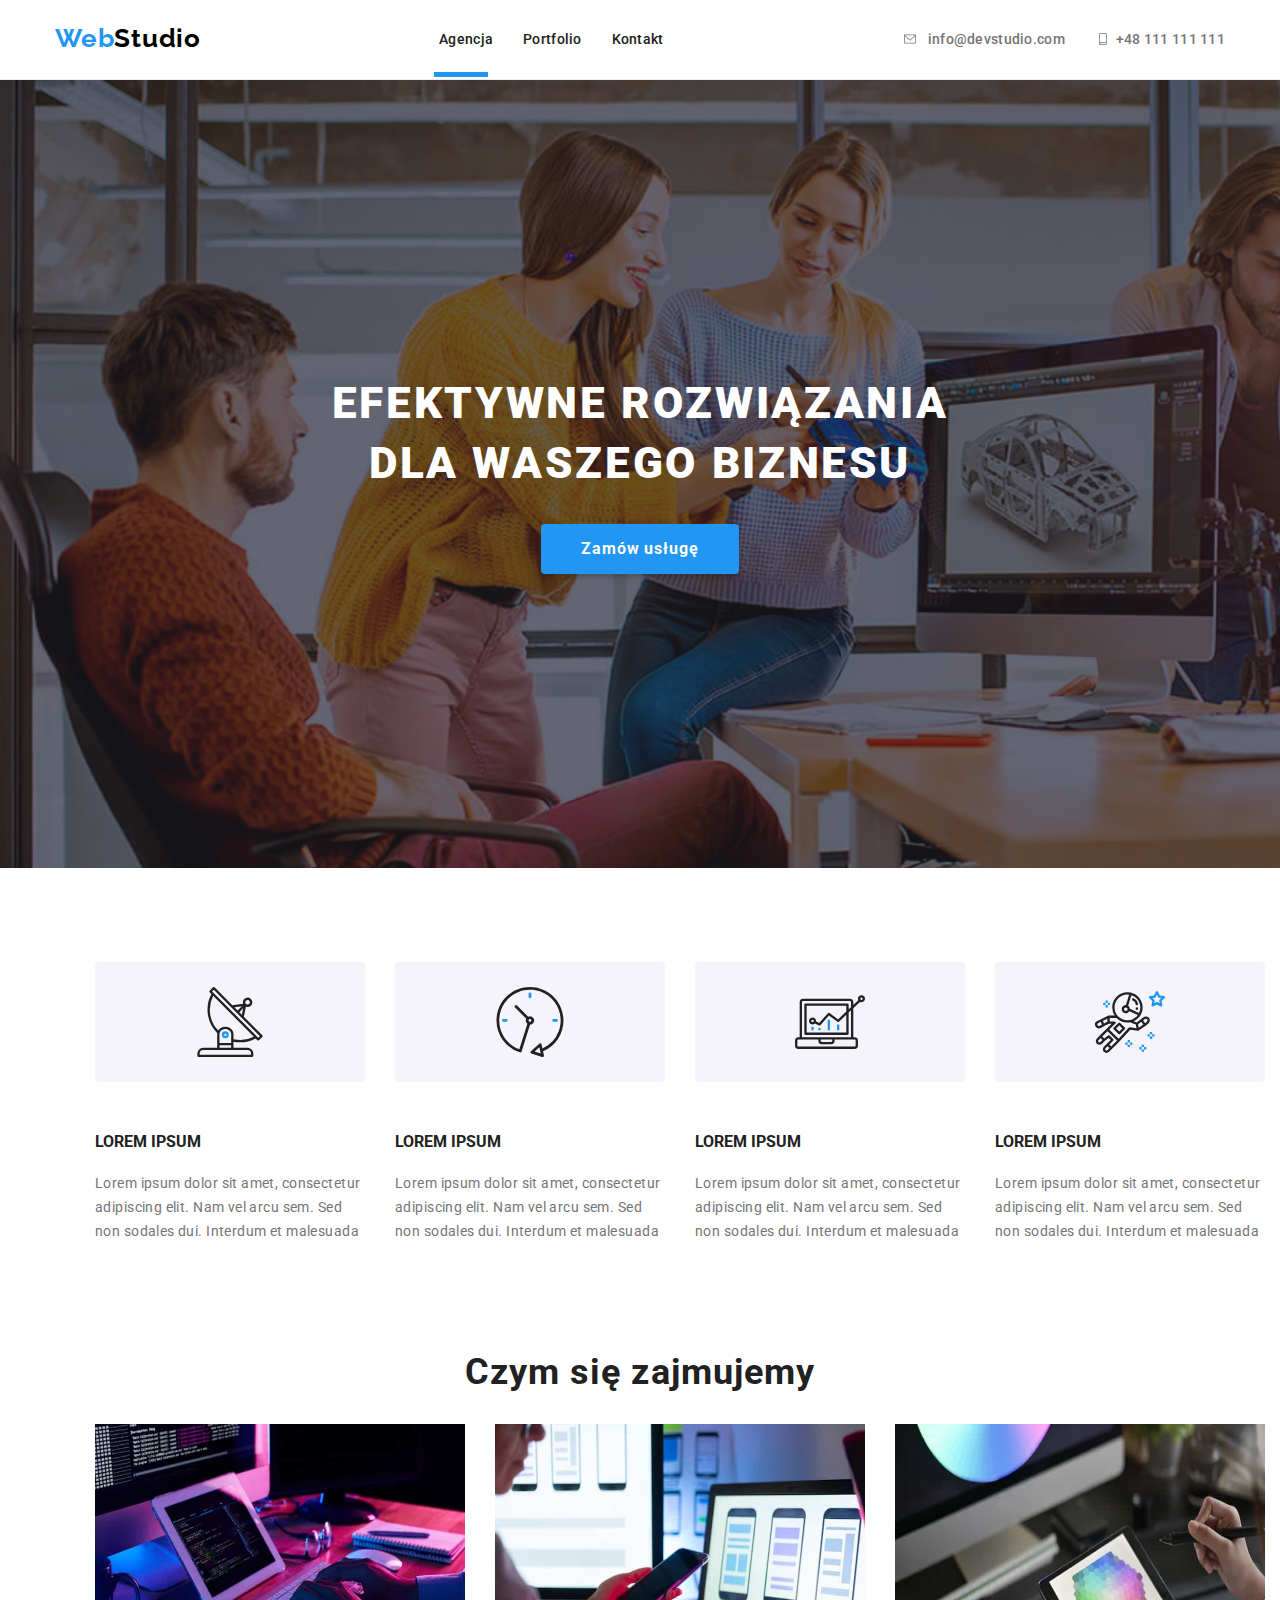
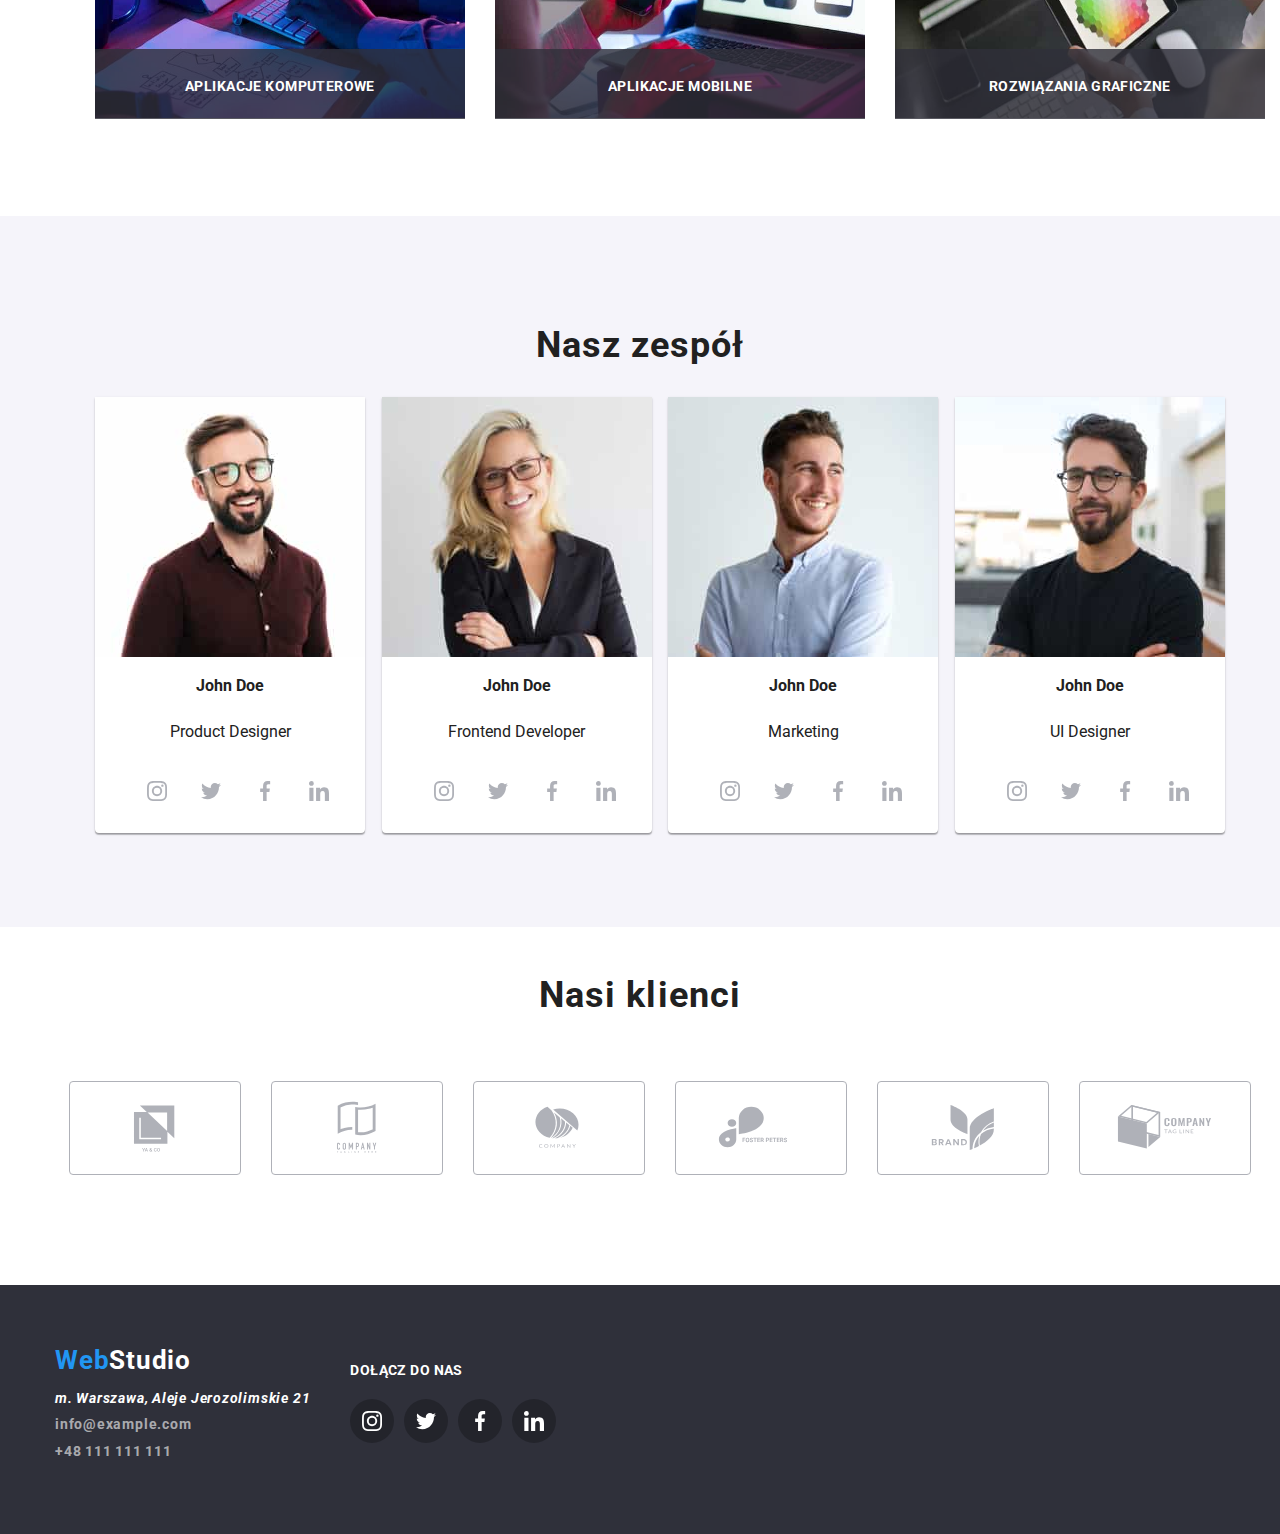
==== index.html @ 5a5a5d85 "Done" ====
<!DOCTYPE html>
<html lang="pl">
    <head>
        <meta charset="UTF-8" />
        <meta name="viewport" content="width=device-width, initial-scale=1.0" />
        <title>Studio</title>
        <link rel="preconnect" href="https://fonts.googleapis.com" />
        <link rel="preconnect" href="https://fonts.gstatic.com" crossorigin />
        <link
            href="https://fonts.googleapis.com/css2?family=Raleway:wght@700&family=Roboto:wght@400;500;700;900&display=swap"
            rel="stylesheet"
        />
        <link rel="stylesheet" href="./css/normalize.css" />
        <link rel="stylesheet" href="./css/style.css" />
    </head>
    <body class="body">
        <header class="header">
            <div class="container header-elements">
                <a href="#" class="web-studio black-color"
                    ><span class="blue-color">Web</span>Studio</a
                >
                <nav>
                    <ul class="menu">
                        <li class="item">
                            <a href="#" class="nav-link agency">Agencja</a>
                        </li>
                        <li class="item">
                            <a
                                href="./portfolio.html"
                                class="nav-link portfolio-nav"
                                >Portfolio</a
                            >
                        </li>
                        <li class="item">
                            <a href="#" class="nav-link contact">Kontakt</a>
                        </li>
                    </ul>
                </nav>
                <ul class="contact-data">
                    <li class="mail">
                        <a href="mailto:info@devstudio.com" class="mail-link"
                            >info@devstudio.com
                            <svg class="icon-header" width="16" height="12">
                                <use
                                    href="./images/icons.svg#icon-envelope"
                                ></use>
                            </svg>
                        </a>
                    </li>
                    <li class="tel">
                        <a href="tel:+48 111 111 111" class="tel-link"
                            >+48 111 111 111
                            <svg class="icon-header" width="16" height="12">
                                <use
                                    href="./images/icons.svg#icon-smartphone"
                                ></use>
                            </svg>
                        </a>
                    </li>
                </ul>
            </div>
        </header>

        <main>
            <div class="main-section main-background">
                <section class="section">
                    <div class="container">
                        <h1 class="main-text">
                            EFEKTYWNE ROZWIĄZANIA DLA WASZEGO BIZNESU
                        </h1>
                        <button type="button" class="btn" data-modal-open>
                            Zamów usługę
                        </button>
                        <div class="backdrop is-hidden" data-modal>
                            <div class="modal">
                                <button class="close-btn" data-modal-close>
                                    <svg class="close">
                                        <use
                                            href="./images/icons.svg#icon-close-icon"
                                        ></use>
                                    </svg>
                                </button>
                            </div>
                        </div>
                    </div>
                </section>
            </div>

            <section class="section">
                <div class="container">
                    <ul class="text-section">
                        <li class="text-li function">
                            <div class="function-icon">
                                <svg class="icon-lorem" width="70" height="70">
                                    <use
                                        href="./images/icons.svg#icon-antenna-1"
                                    ></use>
                                </svg>
                            </div>
                            <h4>LOREM IPSUM</h4>
                            <p class="text-paragraph">
                                Lorem ipsum dolor sit amet, consectetur
                                adipiscing elit. Nam vel arcu sem. Sed
                                <br />
                                non sodales dui. Interdum et malesuada
                            </p>
                        </li>
                        <li class="text-li function">
                            <div class="function-icon">
                                <svg class="icon-lorem" width="70" height="70">
                                    <use
                                        href="./images/icons.svg#icon-clock-1"
                                    ></use>
                                </svg>
                            </div>
                            <h4 class="text-header">LOREM IPSUM</h4>
                            <p class="text-paragraph">
                                Lorem ipsum dolor sit amet, consectetur
                                adipiscing elit. Nam vel arcu sem. Sed
                                <br />
                                non sodales dui. Interdum et malesuada
                            </p>
                        </li>
                        <li class="text-li function">
                            <div class="function-icon">
                                <svg class=".icon-lorem" width="70" height="70">
                                    <use
                                        href="./images/icons.svg#icon-diagram-1"
                                    ></use>
                                </svg>
                            </div>
                            <h4 class="text-header">LOREM IPSUM</h4>
                            <p class="text-paragraph">
                                Lorem ipsum dolor sit amet, consectetur
                                adipiscing elit. Nam vel arcu sem. Sed
                                <br />
                                non sodales dui. Interdum et malesuada
                            </p>
                        </li>
                        <li class="text-li function">
                            <div class="function-icon">
                                <svg class="icon-lorem" width="70" height="70">
                                    <use
                                        href="./images/icons.svg#icon-astronaut-1"
                                    ></use>
                                </svg>
                            </div>
                            <h4 class="text-header">LOREM IPSUM</h4>
                            <p class="text-paragraph">
                                Lorem ipsum dolor sit amet, consectetur
                                adipiscing elit. Nam vel arcu sem. Sed
                                <br />
                                non sodales dui. Interdum et malesuada
                            </p>
                        </li>
                    </ul>
                </div>
            </section>
            <section class="section">
                <div class="container">
                    <h2 class="job-header">Czym się zajmujemy</h2>
                    <ul class="photos-list">
                        <li class="item photo">
                            <h6 class="text-photo">Aplikacje komputerowe</h6>

                            <img
                                src="./images/main/Programistawpracy.jpg "
                                height="294"
                                width="370"
                                alt="Programista w pracy"
                            />
                        </li>
                        <li class="item photo">
                            <h6 class="text-photo">Aplikacje mobilne</h6>

                            <img
                                src="./images/main/Projektanciinterfejsuinternetowego.jpg"
                                height="294"
                                width="370"
                                alt="Projektanci interfejsu internetowego"
                            />
                        </li>
                        <li class="item photo">
                            <h6 class="text-photo">Rozwiązania graficzne</h6>

                            <img
                                src="./images/main/Projektowaniestroninternetowych.jpg"
                                height="294"
                                width="370"
                                alt="projektowanie stron internetowych"
                            />
                        </li>
                    </ul>
                </div>
            </section>
            <div class="team">
                <section class="section">
                    <div class="container">
                        <h2 class="header-two">Nasz zespół</h2>
                        <ul class="section-team">
                            <li class="item people">
                                <img
                                    src="./images/main/Projektantproduktu.jpg"
                                    width="270"
                                    height="260"
                                    alt="John Doe"
                                    class="img"
                                />

                                <p class="name">
                                    <strong>John Doe</strong>
                                </p>
                                <p class="name">Product Designer</p>
                                <ul class="icon-list">
                                    <li class="item">
                                        <a class="icon-link" href="#">
                                            <svg class="social-icon">
                                                <use
                                                    href="./images/icons.svg#icon-instagram-2-1"
                                                ></use>
                                            </svg>
                                        </a>
                                    </li>
                                    <li class="item">
                                        <a class="icon-link" href="#">
                                            <svg class="social-icon">
                                                <use
                                                    href="./images/icons.svg#icon-twitter-1-1"
                                                ></use>
                                            </svg>
                                        </a>
                                    </li>
                                    <li class="item">
                                        <a class="icon-link" href="#">
                                            <svg class="social-icon">
                                                <use
                                                    href="./images/icons.svg#icon-facebook-1-1"
                                                ></use>
                                            </svg>
                                        </a>
                                    </li>
                                    <li class="item">
                                        <a class="icon-link" href="#">
                                            <svg class="social-icon">
                                                <use
                                                    href="./images/icons.svg#icon-linkedin-1-1"
                                                ></use>
                                            </svg>
                                        </a>
                                    </li>
                                </ul>
                            </li>

                            <li class="item people">
                                <img
                                    src="./images/main/Frontenddeveloper.jpg"
                                    width="270"
                                    height="260"
                                    alt="John Doe"
                                    class="img"
                                />
                                <p class="name">
                                    <strong>John Doe</strong>
                                </p>
                                <p class="name">Frontend Developer</p>
                                <ul class="icon-list">
                                    <li class="item">
                                        <a class="icon-link" href="#">
                                            <svg class="social-icon">
                                                <use
                                                    href="./images/icons.svg#icon-instagram-2-1"
                                                ></use>
                                            </svg>
                                        </a>
                                    </li>
                                    <li class="item">
                                        <a class="icon-link" href="#">
                                            <svg class="social-icon">
                                                <use
                                                    href="./images/icons.svg#icon-twitter-1-1"
                                                ></use>
                                            </svg>
                                        </a>
                                    </li>
                                    <li class="item">
                                        <a class="icon-link" href="#">
                                            <svg class="social-icon">
                                                <use
                                                    href="./images/icons.svg#icon-facebook-1-1"
                                                ></use>
                                            </svg>
                                        </a>
                                    </li>
                                    <li class="item">
                                        <a class="icon-link" href="#">
                                            <svg class="social-icon">
                                                <use
                                                    href="./images/icons.svg#icon-linkedin-1-1"
                                                ></use>
                                            </svg>
                                        </a>
                                    </li>
                                </ul>
                            </li>
                            <li class="item people">
                                <img
                                    src="./images/main/Specjalistads.marketingu.jpg"
                                    width="270"
                                    height="260"
                                    alt="John Doe"
                                    class="img"
                                />
                                <p class="name">
                                    <strong>John Doe</strong>
                                </p>
                                <p class="name">Marketing</p>
                                <ul class="icon-list">
                                    <li class="item">
                                        <a class="icon-link" href="#">
                                            <svg class="social-icon">
                                                <use
                                                    href="./images/icons.svg#icon-instagram-2-1"
                                                ></use>
                                            </svg>
                                        </a>
                                    </li>
                                    <li class="item">
                                        <a class="icon-link" href="#">
                                            <svg class="social-icon">
                                                <use
                                                    href="./images/icons.svg#icon-twitter-1-1"
                                                ></use>
                                            </svg>
                                        </a>
                                    </li>
                                    <li class="item">
                                        <a class="icon-link" href="#">
                                            <svg class="social-icon">
                                                <use
                                                    href="./images/icons.svg#icon-facebook-1-1"
                                                ></use>
                                            </svg>
                                        </a>
                                    </li>
                                    <li class="item">
                                        <a class="icon-link" href="#">
                                            <svg class="social-icon">
                                                <use
                                                    href="./images/icons.svg#icon-linkedin-1-1"
                                                ></use>
                                            </svg>
                                        </a>
                                    </li>
                                </ul>
                            </li>
                            <li class="item people">
                                <img
                                    src="./images/main/Projektantinterfejsuinternetowego.jpg"
                                    width="270"
                                    height="260"
                                    alt="John Doe"
                                    class="img"
                                />

                                <p class="name">
                                    <strong>John Doe</strong>
                                </p>
                                <p class="name">UI Designer</p>
                                <ul class="icon-list">
                                    <li class="item">
                                        <a class="icon-link" href="#">
                                            <svg class="social-icon">
                                                <use
                                                    href="./images/icons.svg#icon-instagram-2-1"
                                                ></use>
                                            </svg>
                                        </a>
                                    </li>
                                    <li class="item">
                                        <a class="icon-link" href="#">
                                            <svg class="social-icon">
                                                <use
                                                    href="./images/icons.svg#icon-twitter-1-1"
                                                ></use>
                                            </svg>
                                        </a>
                                    </li>
                                    <li class="item">
                                        <a class="icon-link" href="#">
                                            <svg class="social-icon">
                                                <use
                                                    href="./images/icons.svg#icon-facebook-1-1"
                                                ></use>
                                            </svg>
                                        </a>
                                    </li>
                                    <li class="item">
                                        <a class="icon-link" href="#">
                                            <svg class="social-icon">
                                                <use
                                                    href="./images/icons.svg#icon-linkedin-1-1"
                                                ></use>
                                            </svg>
                                        </a>
                                    </li>
                                </ul>
                            </li>
                        </ul>
                    </div>
                    <section class="section">
                        <div class="our-clients">
                            <h4 class="text-clients">Nasi klienci</h4>

                            <ul class="icon-clients">
                                <li class="item">
                                    <a class="customer-icon">
                                        <svg class="logo">
                                            <use
                                                href="./images/icons.svg#icon-Client-1"
                                            ></use>
                                        </svg>
                                    </a>
                                </li>
                                <li class="item">
                                    <a class="customer-icon">
                                        <svg class="logo">
                                            <use
                                                href="./images/icons.svg#icon-Client-2"
                                            ></use>
                                        </svg>
                                    </a>
                                </li>
                                <li class="item">
                                    <a class="customer-icon">
                                        <svg class="logo">
                                            <use
                                                href="./images/icons.svg#icon-Client-3"
                                            ></use>
                                        </svg>
                                    </a>
                                </li>
                                <li class="item">
                                    <a class="customer-icon-4">
                                        <svg class="logo-4">
                                            <use
                                                href="./images/icons.svg#icon-Client-4"
                                            ></use>
                                        </svg>
                                    </a>
                                </li>
                                <li class="item">
                                    <a class="customer-icon">
                                        <svg class="logo">
                                            <use
                                                href="./images/icons.svg#icon-Client-5"
                                            ></use>
                                        </svg>
                                    </a>
                                </li>
                                <li class="item">
                                    <a class="customer-icon">
                                        <svg class="logo">
                                            <use
                                                href="./images/icons.svg#icon-Client-6"
                                            ></use>
                                        </svg>
                                    </a>
                                </li>
                            </ul>
                        </div>
                    </section>
                </section>
            </div>
        </main>
        <footer class="footer-element">
            <div class="container footer-elements-studio">
                <div class="address-element-studio">
                    <a class="blue-color logo-footer" href="#"
                        >Web<span class="white-color">Studio</span></a
                    >
                    <ul class="footer-li">
                        <li>
                            <address class="address">
                                m. Warszawa, Aleje Jerozolimskie 21
                            </address>
                        </li>
                        <li class="mail-element">
                            <a
                                href="mailto:info@example.com"
                                class="mail-footer"
                                >info@example.com</a
                            >
                        </li>
                        <li>
                            <a href="tel:+48111111111111" class="tel-footer"
                                >+48 111 111 111</a
                            >
                        </li>
                    </ul>
                </div>
                <section class="footer-icon">
                    <h4 class="text-icon-studio">Dołącz do nas</h4>
                    <ul class="social-icon-footer">
                        <li class="item">
                            <a class="icon-link-footer" href="#">
                                <svg class="icon-footer">
                                    <use
                                        href="./images/icons.svg#icon-instagram-2"
                                    ></use>
                                </svg>
                            </a>
                        </li>
                        <li class="item">
                            <a class="icon-link-footer" href="#">
                                <svg class="icon-footer">
                                    <use
                                        href="./images/icons.svg#icon-twitter-1"
                                    ></use>
                                </svg>
                            </a>
                        </li>
                        <li class="item">
                            <a class="icon-link-footer" href="#">
                                <svg class="icon-footer">
                                    <use
                                        href="./images/icons.svg#icon-facebook-1"
                                    ></use>
                                </svg>
                            </a>
                        </li>

                        <li class="item">
                            <a class="icon-link-footer" href="#">
                                <svg class="icon-footer">
                                    <use
                                        href="./images/icons.svg#icon-linkedin-1"
                                    ></use>
                                </svg>
                            </a>
                        </li>
                    </ul>
                </section>
            </div>
        </footer>
        <script src="./js/modal.js"></script>
    </body>
</html>
---- css/style.css ----
:root {
    --background-color: #ffffff;
    --color-text1: #757575;
    --color-text2: #212121;
    --color-text3: #2196f3;
    --background-color6: #2196f3;
    --color-text4: #000000;
    --color-text5: #ffffff;
    --color-text7: #afb1b8;
    --background-color1: #2f303a;
    --color-shadow: rgba(0, 0, 0, 0.15);
    --color-shadow1: rgba(0, 0, 0, 0.12);
    --color-shadow2: rgba(0, 0, 0, 0.14);
    --color-shadow3: rgba(0, 0, 0, 0.2);
    --background-color2: #2f303a;
    --background-color3: #e5e5e5;
    --backgraund-color7: rgba(0, 0, 0, 0.25);

    --color-text6: rgba(255, 255, 255, 0.6);
    --backdrop-transparency: rgba(19, 169, 145, 0.5);
    --border-color: #ececec;
    --background-color4: #f5f4fa;
    --backgraund-color5: #757575;

    --border-color1: #eeeeee;
    --border-color2: #afb1b8;
    --border-color3: #2196f3;
    --border-radius: 4px;
    --linear-gradient: rgba(47, 48, 58, 0.4);
    --background-color8: rgba(47, 48, 58, 0.8);
    --transition: 255ms;
    --transition-timing-function: cubic-bezier(0.4, 0, 0.2, 1);
}
.body {
    font-family: "Roboto", sans-serif;
    color: var(--color-text2);
    margin: 0;
}

.web-studio {
    text-decoration: none;
    color: var(--color-text4);
    margin-top: 5px;
    font-weight: 700;

    font-family: "Raleway", sans-serif;
    font-size: 26px;
    line-height: 1.19;
    letter-spacing: 0.03em;
    color: var(--color-text4);
}
.blue-color {
    color: var(--color-text3);
}

.header-elements {
    display: flex;
    justify-content: space-between;
    background-color: var(--background-color);
}
.header {
    border-bottom: 1px solid var(--border-color);
    height: 80px;
    display: flex;
    align-items: center;
}
.header-portfolio {
    display: flex;
    justify-content: space-between;
    background-color: var(--background-color);
}
.container {
    max-width: 1200px;
    width: 100%;

    box-sizing: border-box;
    padding: 0 15px;
    margin: 0 auto;
}
.item {
    list-style: none;
}
.mail {
    list-style: none;
}
.tel {
    list-style: none;
}
.contact-data {
    display: flex;
    gap: 30px;
    font-weight: 500;
    font-size: 14px;
    line-height: 1.14;
    letter-spacing: 0.02em;
}
.nav-link {
    text-decoration: none;
}
.mail-link {
    text-decoration: none;
    display: flex;
    flex-direction: row-reverse;
    gap: 10px;
    align-items: center;
    color: var(--color-text1);
    transition: color var(--transition);
    transition-timing-function: var(--transition-timing-function);
}
.mail-link:hover {
    color: var(--color-text3);
    stroke: var(--color-text3);
}

.tel-link {
    text-decoration: none;
    color: var(--color-text1);
    display: flex;
    flex-direction: row-reverse;
    gap: 5px;
    align-items: center;
    transition: color var(--transition);
    transition-timing-function: var(--transition-timing-function);
}
.tel-link:hover {
    color: var(--color-text3);
    stroke: var(--color-text3);
}
.mail-portfolio {
    text-decoration: none;
    color: var(--color-text1);
    display: flex;
    flex-direction: row-reverse;
    gap: 10px;
    align-items: center;
    transition: color var(--transition);
    transition-timing-function: var(--transition-timing-function);
}
.mail-portfolio:hover {
    color: var(--color-text3);
    stroke: var(--color-text3);
}

.tel-portfolio {
    text-decoration: none;
    color: var(--color-text1);
    display: flex;
    flex-direction: row-reverse;
    gap: 5px;
    align-items: center;
    transition: color var(--transition);
    transition-timing-function: var(--transition-timing-function);
}
.tel-portfolio:hover {
    color: var(--color-text3);
    stroke: var(--color-text3);
}
.menu {
    display: flex;
    gap: 30px;
    font-weight: 500;
    font-size: 14px;
    line-height: 1.14;
    letter-spacing: 0.02em;
}
.agency {
    color: var(--color-text2);
    position: relative;
}
.agency:visited {
    color: var(--color-text3);
}
.agency::after {
    content: "";
    position: absolute;
    background-color: var(--background-color6);
    bottom: -190%;
    height: 5px;
    width: 100%;
    left: -5px;
}
.contact {
    color: var(--color-text2);
    transition: color var(--transition);
    transition-timing-function: var(--transition-timing-function);
}
.contact:hover {
    color: var(--color-text3);
}
.portfolio-nav {
    color: var(--color-text2);
    transition: color var(--transition);
    transition-timing-function: var(--transition-timing-function);
}
.portfolio-nav:hover {
    color: var(--color-text3);
}

.agency-portfolio {
    color: var(--color-text2);
    transition: color var(--transition);
    transition-timing-function: var(--transition-timing-function);
}
.agency-portfolio:hover {
    color: var(--color-text3);
}
.portfolio {
    color: var(--color-text2);
    position: relative;
}
.portfolio::after {
    content: "";
    position: absolute;
    background-color: var(--background-color6);
    bottom: -190%;
    height: 5px;
    width: 100%;
    left: -5px;
}
.portfolio:visited {
    color: var(--color-text3);
}
.section {
    margin-block: 94px;
}
.main-section {
    background-color: var(--background-color2);
    display: flex;
    flex-direction: column;
    align-items: center;
    justify-content: center;
    text-align: center;
    background: linear-gradient(var(--linear-gradient), var(--linear-gradient)),
        url("../images/main/background-image.jpg");
    background-size: cover;
    padding: 200px 0;
}
.main-background {
    max-width: 1600px;
    margin: 0 auto;
}
.main-text {
    width: 696px;
    margin-block-start: 0;
    margin-block-end: 0;

    font-weight: 900;
    font-size: 44px;
    line-height: 1.36;

    letter-spacing: 0.06em;
    text-transform: uppercase;
    color: var(--color-text5);
}
.btn {
    background-color: var(--color-text3);
    box-shadow: 0px 4px 4px var(--color-shadow);
    border-radius: 4px;
    font-weight: 700;
    font-size: 16px;
    line-height: 1.87;

    letter-spacing: 0.06em;
    color: var(--color-text5);
    cursor: pointer;
    margin-top: 30px;
    padding: 10px 40px 10px 40px;
    border: 0;
}
.text-section {
    display: flex;
    gap: 30px;
    align-items: center;
}

.text-li {
    list-style: none;
}
.text-paragraph {
    font-size: 14px;
    line-height: 1.71;
    letter-spacing: 0.03em;
    margin-block-start: 0;
    color: var(--color-text1);
}
.photos-list {
    display: flex;
    gap: 30px;
}

.job-header {
    display: flex;
    font-weight: 700;
    font-size: 36px;
    line-height: 1.16;
    letter-spacing: 0.03em;
    justify-content: center;
}
.section-team {
    display: flex;
    justify-content: space-between;
    background-color: var(--background-color4);
}

.team {
    padding-top: 15px;
    background-color: var(--background-color4);
}

.header-two {
    display: flex;
    justify-content: center;
    font-weight: 700;
    font-size: 36px;
    line-height: 1.16;
    letter-spacing: 0.03em;
}

.people {
    box-shadow: 0px 1px 3px var(--color-shadow1),
        0px 1px 1px var(--color-shadow2), 0px 2px 1px var(--color-shadow3);
    border-radius: 0px 0px 4px 4px;
    background-color: var(--background-color);
}

.name {
    height: 30px;
    text-align: center;
}
.footer-li {
    list-style: none;
    padding-left: 0;

    font-weight: 700;
    font-size: 14px;
    line-height: 1.19;
    display: flex;
    flex-direction: column;
    justify-content: space-between;

    gap: 10px;
}
.footer-element {
    background-color: var(--background-color1);
}
.footer-elements-studio {
    display: flex;
    font-weight: 700;
    font-size: 26px;
    line-height: 1.19;

    letter-spacing: 0.03em;
    text-decoration: none;
}
.blue-color {
    color: var(--color-text3);
}
.address {
    color: var(--color-text5);
}
.white-color {
    color: var(--color-text5);
}
.logo-footer {
    text-decoration: none;
    font-weight: 700;
    font-size: 26px;
    line-height: 1.19;

    letter-spacing: 0.03em;
}
.tel-footer {
    text-decoration: none;
    color: var(--color-text6);
}
.mail-footer {
    text-decoration: none;
    color: var(--color-text6);
}
.container-portfolio {
    background-color: var(--background-color2);
}
.footer-elements-portfolio {
    font-weight: 700;
    font-size: 26px;
    line-height: 1.19;
    display: flex;

    letter-spacing: 0.03em;
    text-decoration: none;
}
.address-element-portfolio {
    padding: 60px 0;
}
.address-element-studio {
    padding: 60px 0;
}
.mail-footer-portfolio {
    text-decoration: none;
    color: var(--color-text6);
}
.tel-footer-portfolio {
    text-decoration: none;
    color: var(--color-text6);
}
.main-portfolio {
    display: flex;
    justify-content: center;
    gap: 30px;
}
.nav-all {
    text-decoration: none;
    font-weight: 500;
    font-size: 16px;
    line-height: 1.62;
    letter-spacing: 0.03em;
    background-color: var(--background-color4);
    color: var(--color-text2);
    padding: 6px 22px;
    border-radius: var(--border-radius);
    transition: color var(--transition);
    transition-timing-function: var(--transition-timing-function);
}
.nav-all:hover {
    background-color: var(--color-text3);
    color: var(--color-text5);
    box-shadow: 0px 4px 4px 0px #00000040;
}
.nav-pages {
    text-decoration: none;
    font-weight: 500;
    font-size: 16px;
    line-height: 1.62;
    letter-spacing: 0.03em;
    background-color: var(--background-color4);
    color: var(--color-text2);
    padding: 6px 22px;
    border-radius: var(--border-radius);
    transition: color var(--transition);
    transition-timing-function: var(--transition-timing-function);
}
.nav-pages:hover {
    background-color: var(--color-text3);
    color: var(--color-text5);
    box-shadow: 0px 4px 4px 0px #00000040;
}
.nav-aplications {
    text-decoration: none;
    font-weight: 500;
    font-size: 16px;
    line-height: 1.62;
    letter-spacing: 0.03em;
    background-color: var(--background-color4);
    color: var(--color-text2);
    padding: 6px 22px;
    border-radius: var(--border-radius);
    transition: color var(--transition);
    transition-timing-function: var(--transition-timing-function);
}
.nav-aplications:hover {
    background-color: var(--color-text3);
    color: var(--color-text5);
    box-shadow: 0px 4px 4px 0px #00000040;
}
.nav-design {
    text-decoration: none;
    font-weight: 500;
    font-size: 16px;
    line-height: 1.62;
    letter-spacing: 0.03em;
    background-color: var(--background-color4);
    color: var(--color-text2);
    padding: 6px 22px;
    border-radius: var(--border-radius);
    transition: color var(--transition);
    transition-timing-function: var(--transition-timing-function);
}
.nav-design:hover {
    background-color: var(--color-text3);
    color: var(--color-text5);
    box-shadow: 0px 4px 4px 0px #00000040;
}
.nav-marketing {
    text-decoration: none;
    font-weight: 500;
    font-size: 16px;
    line-height: 1.62;
    letter-spacing: 0.03em;
    background-color: var(--background-color4);
    color: var(--color-text2);
    padding: 6px 22px;
    border-radius: var(--border-radius);
    transition: color var(--transition);
    transition-timing-function: var(--transition-timing-function);
}
.nav-marketing:hover {
    background-color: var(--color-text3);
    color: var(--color-text5);
    box-shadow: 0px 4px 4px 0px #00000040;
}
.see-portfolio {
    display: flex;
    flex-wrap: wrap;
    margin-top: 30px;
    justify-content: space-around;
    text-align: center;
}
.card {
    border: 1px solid var(--border-color1);
    margin-top: 20px;
    margin-left: 15px;
    cursor: pointer;
    transform: translateY(0);
    transition: transform var(--transition);
    transition-timing-function: var(--transition-timing-function);
}
.card:hover {
    box-shadow: 0px 4px 4px rgba(0, 0, 0, 0.25);
}

.portfolio-text {
    display: flex;
    flex-direction: column;
    align-items: center;
}
.footer-icon {
    align-items: center;
    flex-direction: column;

    padding: 60px 40px;
}

.item-footer {
    list-style: none;
    padding-bottom: 15px;
}

.text-icon-portfolio {
    font-size: 14px;
    color: var(--color-text5);
    margin-bottom: 20px;
    text-transform: uppercase;
    font-weight: 700;
    font-size: 14px;
    line-height: 1.14;
    letter-spacing: 0.03em;
    margin-block-end: 0;
}
.text-icon-studio {
    font-size: 14px;
    color: var(--color-text5);
    margin-bottom: 20px;
    text-transform: uppercase;
    font-weight: 700;
    font-size: 14px;
    line-height: 1.14;
    letter-spacing: 0.03em;
}
.function-icon {
    background-color: var(--background-color4);
    padding: 25px 100px;
    border-radius: var(--border-radius);
    margin-bottom: 30px;
    display: flex;
    gap: 30px;
}
.function {
    display: flex;
    flex-direction: column;
}
.our-clients {
    display: flex;
    flex-direction: column;
    align-items: center;
    justify-content: center;
    background-color: var(--background-color);
}
.text-clients {
    font-weight: 700;
    font-size: 36px;
    line-height: 1.16;
    text-align: center;
    letter-spacing: 0.03em;
}
.icon-clients {
    display: flex;
    gap: 30px;
}
.logo {
    width: 106px;
    height: 60px;
}
.logo-4 {
    width: 106px;
    height: 60px;
}

.customer-icon {
    cursor: pointer;
    border: 1px solid var(--border-color2);
    display: flex;
    padding: 16px 32px;

    border-radius: 4px;
    transition: color var(--transition);
    transition-timing-function: var(--transition-timing-function);
}

.customer-icon:hover {
    border: 1px solid var(--border-color3);
    --color1: var(--color-text3);
}
.customer-icon-4 {
    cursor: pointer;
    border: 1px solid var(--border-color2);
    display: flex;
    padding: 16px 32px;
    --color2: var(--color-text7);

    border-radius: 4px;
    transition: color var(--transition);
    transition-timing-function: var(--transition-timing-function);
}
.customer-icon-4:hover {
    border: 1px solid var(--border-color3);
    --color2: var(--color-text3);
}
.icon-list {
    display: flex;
    text-align: center;
    align-items: center;
    padding-bottom: 20px;
    gap: 10px;
}
.social-icon {
    width: 20px;
    height: 20px;
}

.icon-link {
    display: flex;
    width: 44px;
    height: 44px;
    align-items: center;
    justify-content: center;
    background-color: var(--background-color);
    border-radius: 50%;
    transition: color var(--transition);
    transition-timing-function: var(--transition-timing-function);
}
.icon-link:hover {
    background-color: var(--background-color6);
    --color3: var(--color-text5);
}
.social-icon-footer {
    display: flex;
    padding-inline-start: 0;
    margin-block-end: 0;
    margin-block-start: 0;
    gap: 10px;
}
.icon-footer {
    width: 20px;
    height: 20px;
}
.icon-link-footer {
    display: flex;
    width: 44px;
    height: 44px;
    align-items: center;
    background-color: var(--backgraund-color7);
    justify-content: center;
    border-radius: 50%;
    transition: color var(--transition);
    transition-timing-function: var(--transition-timing-function);
}
.icon-link-footer:hover {
    background-color: var(--background-color6);
}
.social-icon-portfolio {
    display: flex;
    padding-inline-start: 0;
    margin-block-end: 0;
    margin-block-start: 0;
    gap: 10px;
    padding-top: 20px;
}
.photo {
    position: relative;
}
.text-photo {
    position: absolute;
    text-transform: uppercase;
    background-color: var(--background-color8);
    font-weight: 700;
    font-size: 14px;
    line-height: 1.14;
    text-align: center;
    letter-spacing: 0.03em;
    color: var(--color-text5);
    height: 70px;
    width: 370px;
    z-index: 2;
    bottom: 3px;
    padding: 30px 0;
    margin-block-end: 0;
    margin-block-start: 0;
}
.portfolio-photo {
    position: relative;
    overflow: hidden;
}

.wrapper-text {
    position: absolute;
    transition: var(--transition);
    transition-timing-function: var(--transition-timing-function);
    background-color: var(--background-color6);
    font-size: 18px;
    line-height: 1.55;

    letter-spacing: 0.03em;

    color: var(--color-text5);
    transform: translateY(0);
    font-size: 18px;
    height: 100%;
    width: 100%;
    padding: 49px 24px;
}
.card:hover .wrapper-text {
    transform: translateY(-100%);
}
.backdrop {
    position: fixed;
    width: 100%;
    height: 100%;
    left: 0;
    top: 0;
    background-color: var(--backdrop-transparency);
    transition: transform 0.25s;
    display: flex;
}
.is-hidden {
    transform: translateX(-100%);
    opacity: 0;
}
.modal {
    width: 400px;
    height: 400px;
    background-color: var(--background-color);
    margin: auto;
    padding: 10px;
    display: flex;
    flex-direction: column;
    padding: 15px 15px;
}
.close {
    width: 20px;
    height: 20px;
    padding-top: 3px;
    cursor: pointer;
}
.close-btn {
    border-radius: 50%;
    border: 0;
    margin-left: 90%;
}
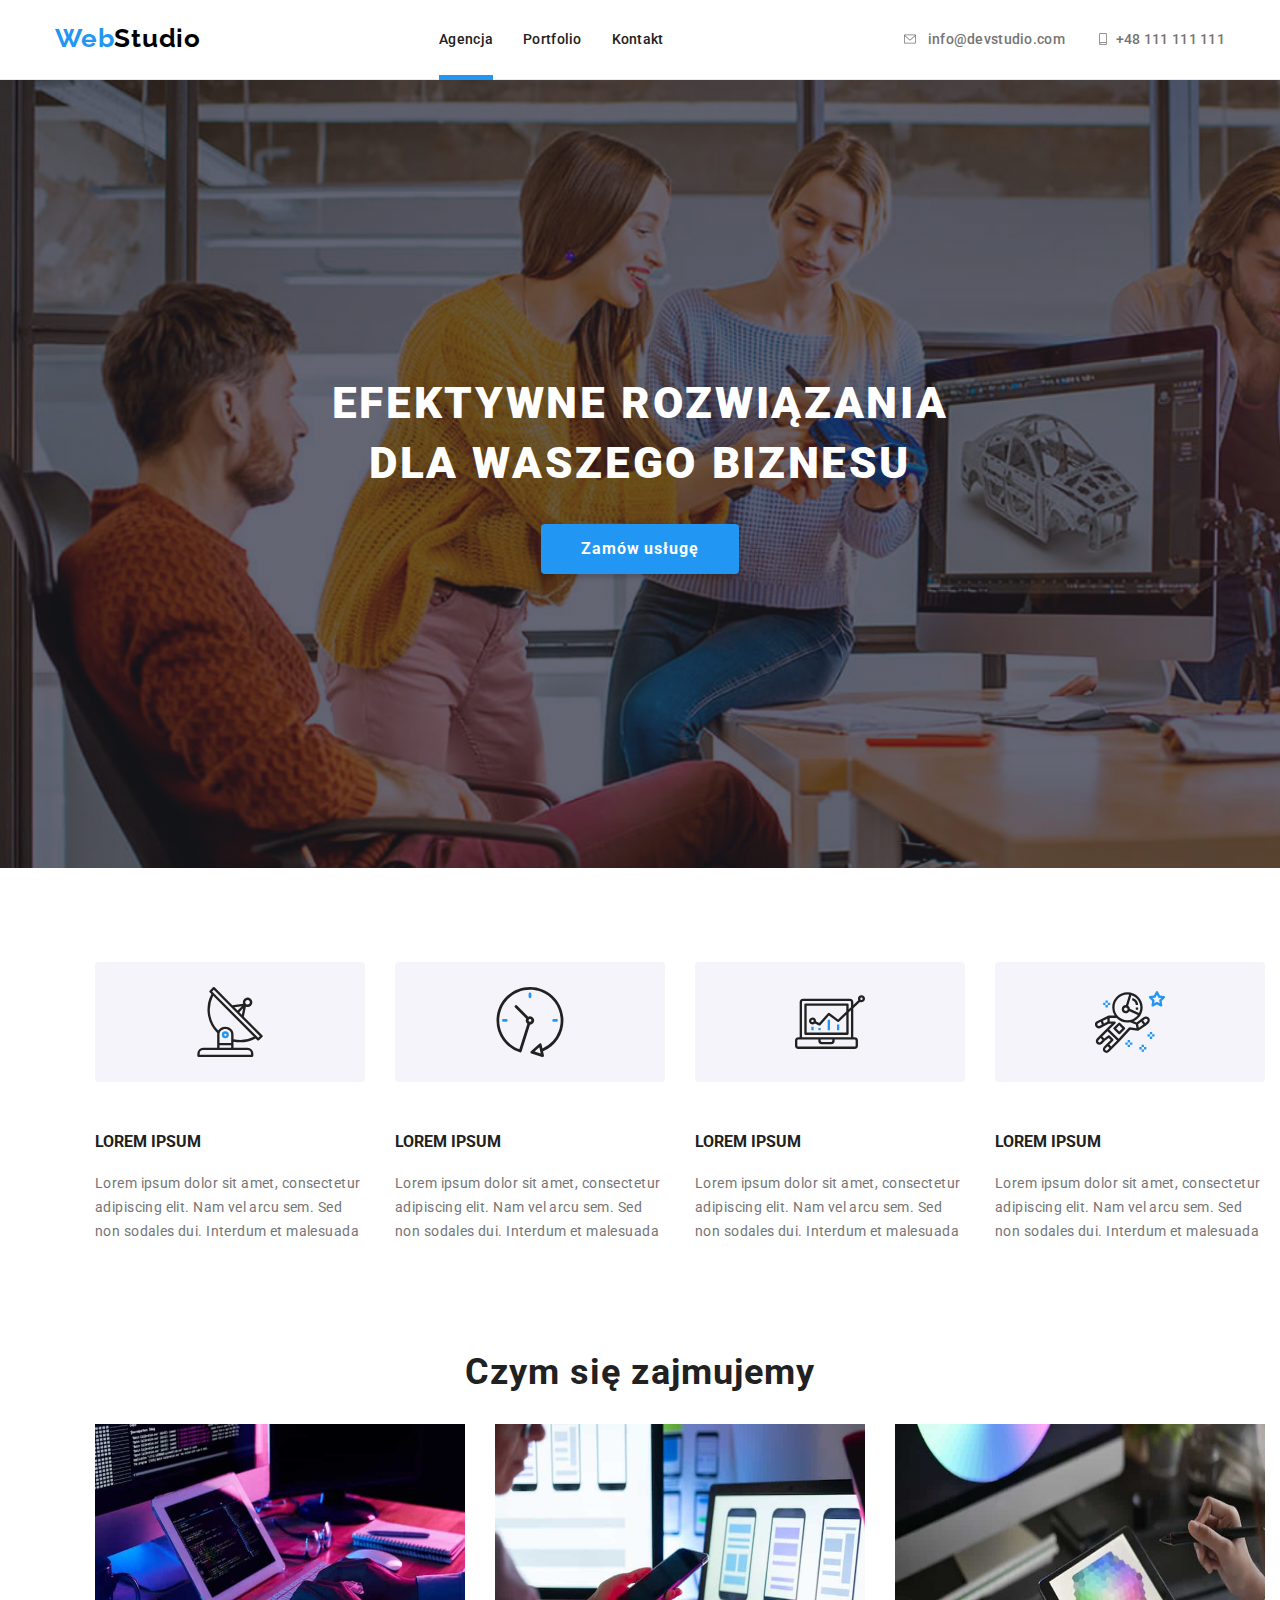
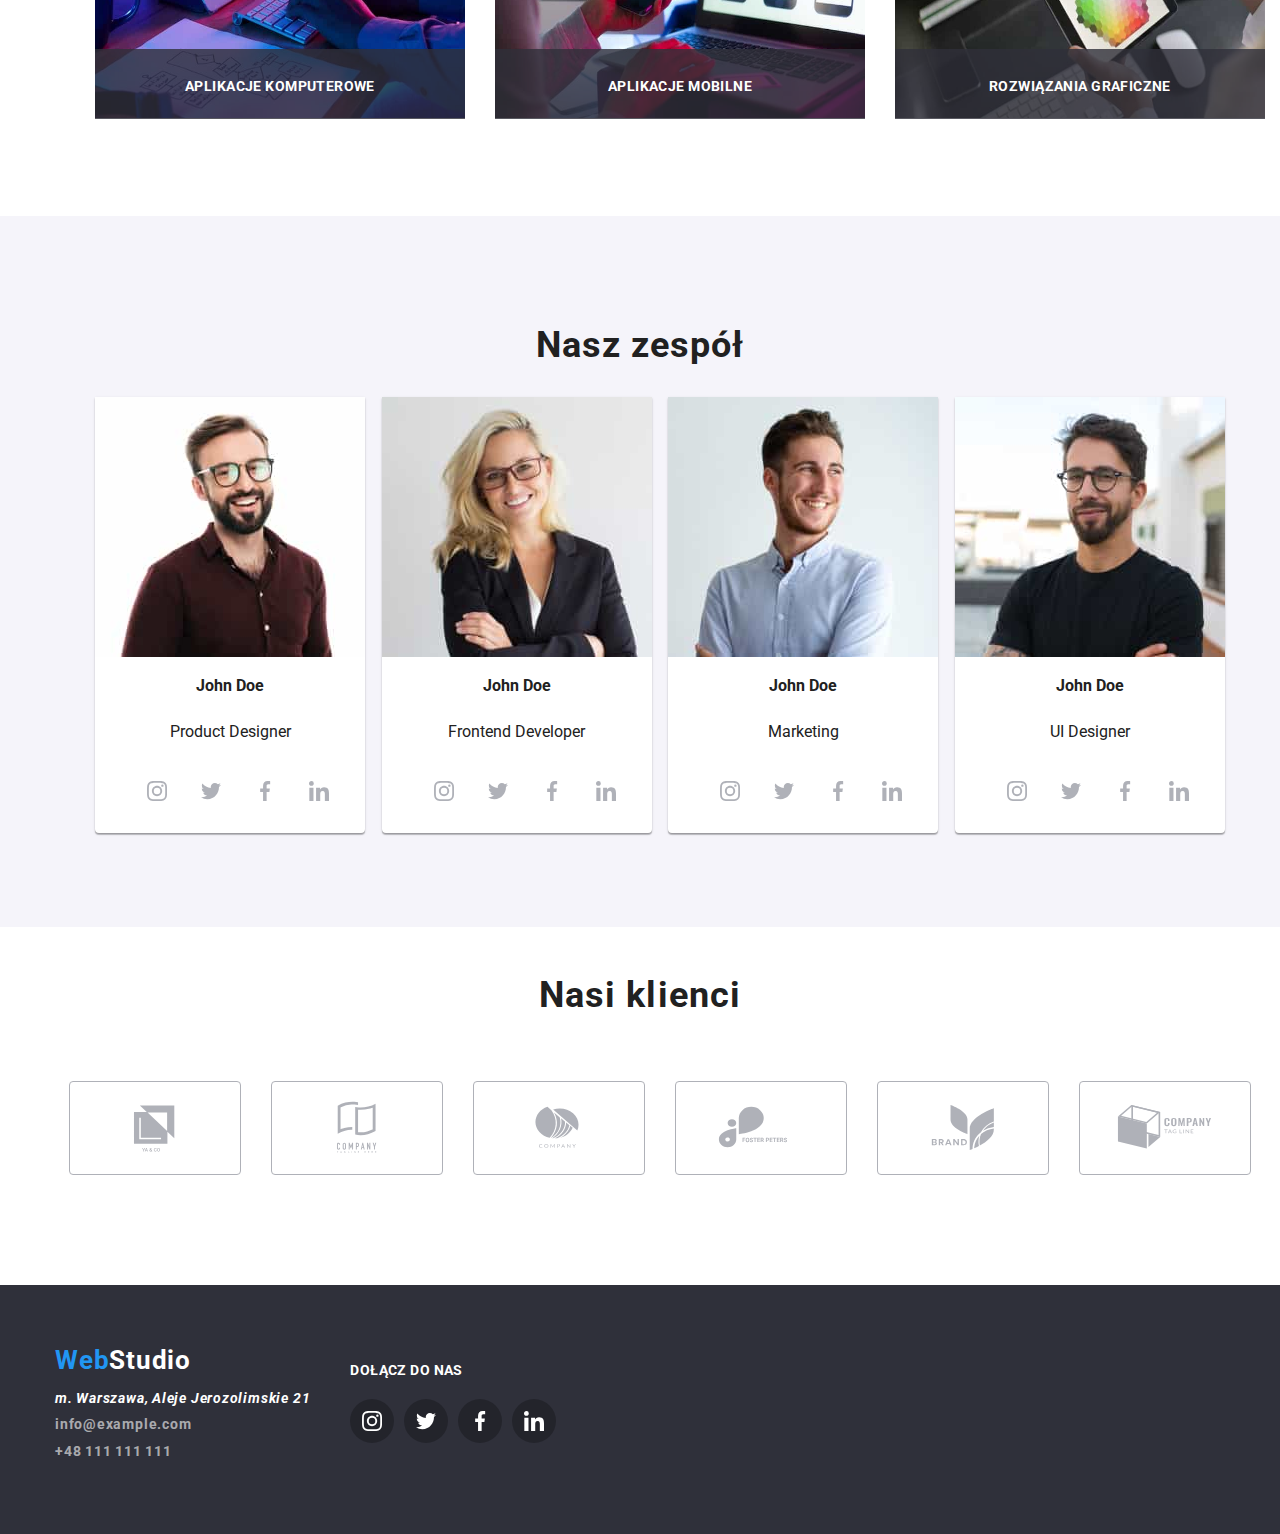
==== commit bdd614f7: "amendments" ====
--- a/index.html
+++ b/index.html
@@ -22,7 +22,9 @@
                 <nav>
                     <ul class="menu">
                         <li class="item">
-                            <a href="#" class="nav-link agency">Agencja</a>
+                            <a href="#" class="nav-link agency active-page"
+                                >Agencja</a
+                            >
                         </li>
                         <li class="item">
                             <a
--- a/css/style.css
+++ b/css/style.css
@@ -17,7 +17,7 @@
     --backgraund-color7: rgba(0, 0, 0, 0.25);
 
     --color-text6: rgba(255, 255, 255, 0.6);
-    --backdrop-transparency: rgba(19, 169, 145, 0.5);
+    --backdrop-transparency: rgba(0, 0, 0, 0.2);
     --border-color: #ececec;
     --background-color4: #f5f4fa;
     --backgraund-color5: #757575;
@@ -170,52 +170,44 @@
 .agency:visited {
     color: var(--color-text3);
 }
-.agency::after {
+
+.contact {
+    color: var(--color-text2);
+    transition: color var(--transition);
+    transition-timing-function: var(--transition-timing-function);
+}
+.contact:hover {
+    color: var(--color-text3);
+}
+.portfolio-nav {
+    color: var(--color-text2);
+    transition: color var(--transition);
+    transition-timing-function: var(--transition-timing-function);
+}
+.portfolio-nav:hover {
+    color: var(--color-text3);
+}
+
+.agency-portfolio {
+    color: var(--color-text2);
+    transition: color var(--transition);
+    transition-timing-function: var(--transition-timing-function);
+}
+.agency-portfolio:hover {
+    color: var(--color-text3);
+}
+.portfolio {
+    color: var(--color-text2);
+    position: relative;
+}
+.active-page::after {
     content: "";
     position: absolute;
     background-color: var(--background-color6);
-    bottom: -190%;
+    top: 44px;
     height: 5px;
     width: 100%;
-    left: -5px;
-}
-.contact {
-    color: var(--color-text2);
-    transition: color var(--transition);
-    transition-timing-function: var(--transition-timing-function);
-}
-.contact:hover {
-    color: var(--color-text3);
-}
-.portfolio-nav {
-    color: var(--color-text2);
-    transition: color var(--transition);
-    transition-timing-function: var(--transition-timing-function);
-}
-.portfolio-nav:hover {
-    color: var(--color-text3);
-}
-
-.agency-portfolio {
-    color: var(--color-text2);
-    transition: color var(--transition);
-    transition-timing-function: var(--transition-timing-function);
-}
-.agency-portfolio:hover {
-    color: var(--color-text3);
-}
-.portfolio {
-    color: var(--color-text2);
-    position: relative;
-}
-.portfolio::after {
-    content: "";
-    position: absolute;
-    background-color: var(--background-color6);
-    bottom: -190%;
-    height: 5px;
-    width: 100%;
-    left: -5px;
+    left: 0;
 }
 .portfolio:visited {
     color: var(--color-text3);
@@ -738,12 +730,11 @@
     left: 0;
     top: 0;
     background-color: var(--backdrop-transparency);
-    transition: transform 0.25s;
+    transition: transform var(--transition);
     display: flex;
 }
 .is-hidden {
     transform: translateX(-100%);
-    opacity: 0;
 }
 .modal {
     width: 400px;
@@ -753,8 +744,10 @@
     padding: 10px;
     display: flex;
     flex-direction: column;
+    align-items: flex-end;
     padding: 15px 15px;
 }
+
 .close {
     width: 20px;
     height: 20px;
@@ -764,5 +757,4 @@
 .close-btn {
     border-radius: 50%;
     border: 0;
-    margin-left: 90%;
-}
+}
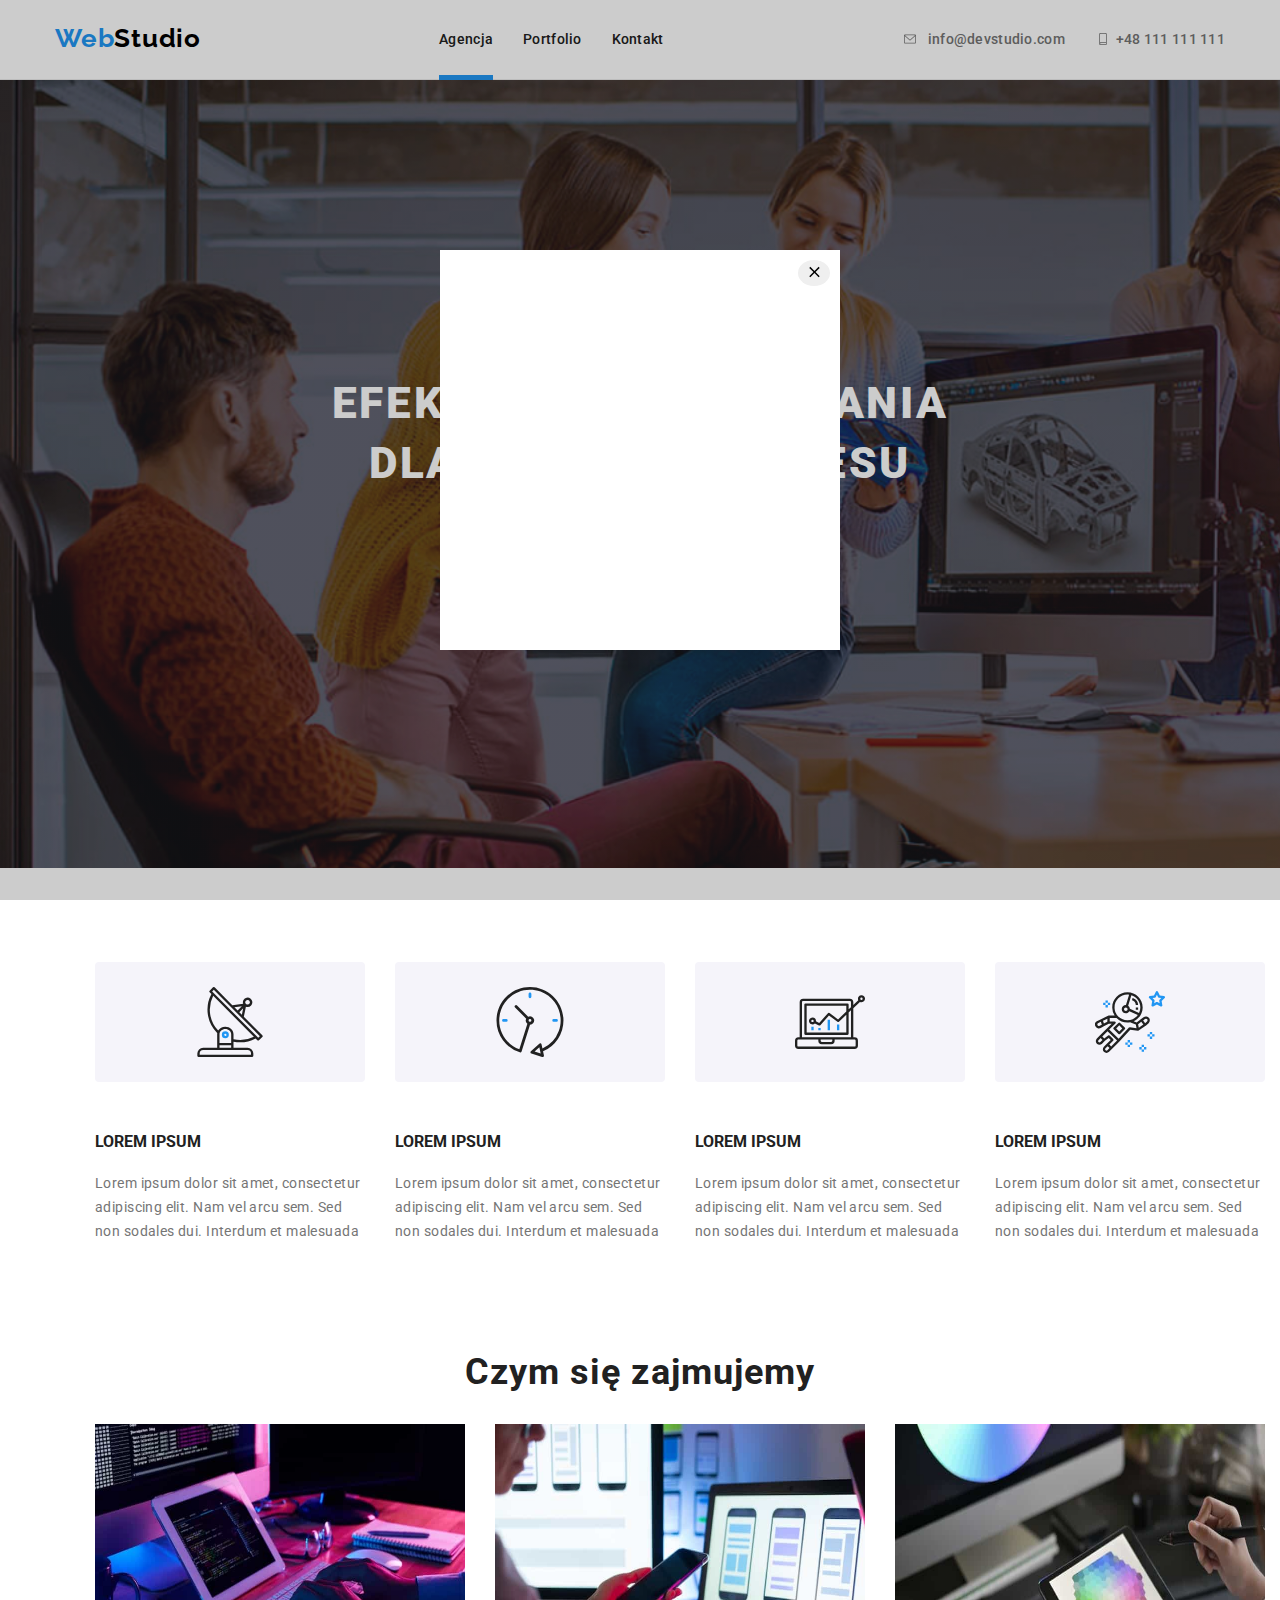
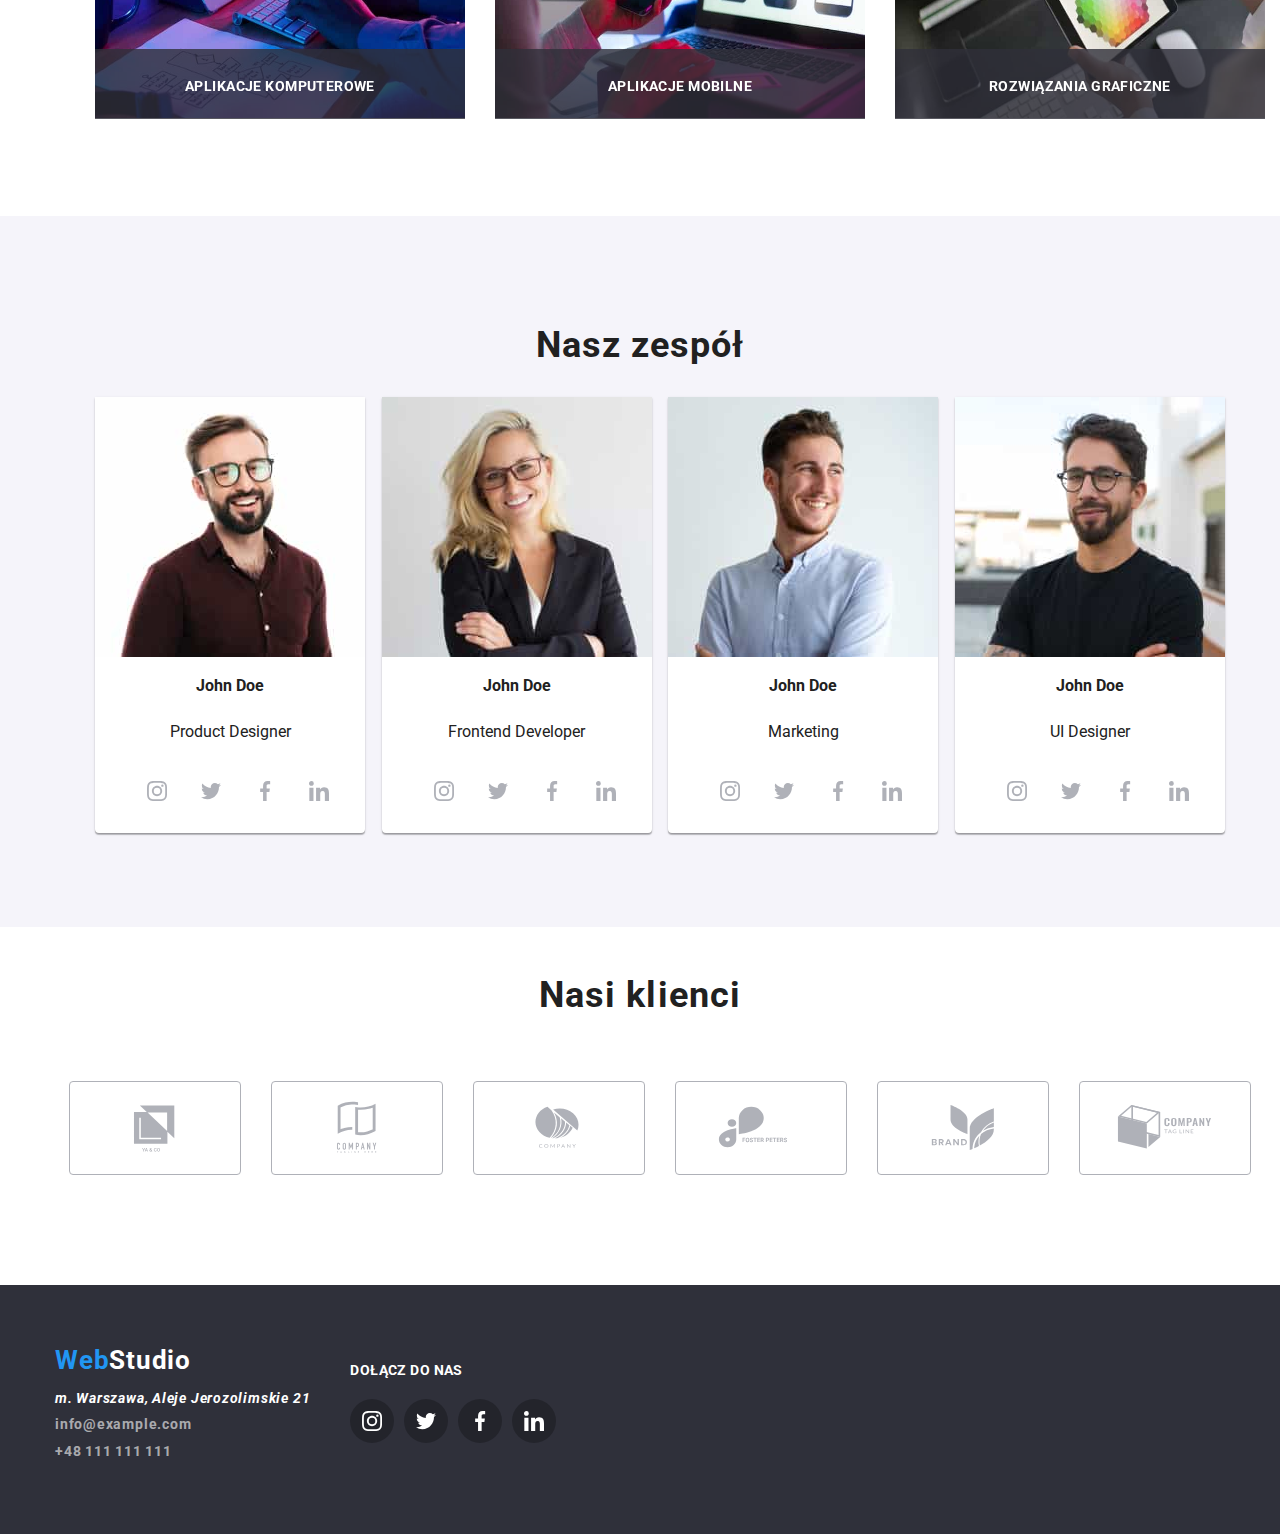
==== commit 4dc6d2d7: "Doubled padding in modal class removed" ====
--- a/index.html
+++ b/index.html
@@ -73,7 +73,7 @@
                         <button type="button" class="btn" data-modal-open>
                             Zamów usługę
                         </button>
-                        <div class="backdrop is-hidden" data-modal>
+                        <div class="backdrop" data-modal>
                             <div class="modal">
                                 <button class="close-btn" data-modal-close>
                                     <svg class="close">
--- a/css/style.css
+++ b/css/style.css
@@ -745,7 +745,6 @@
     display: flex;
     flex-direction: column;
     align-items: flex-end;
-    padding: 15px 15px;
 }
 
 .close {
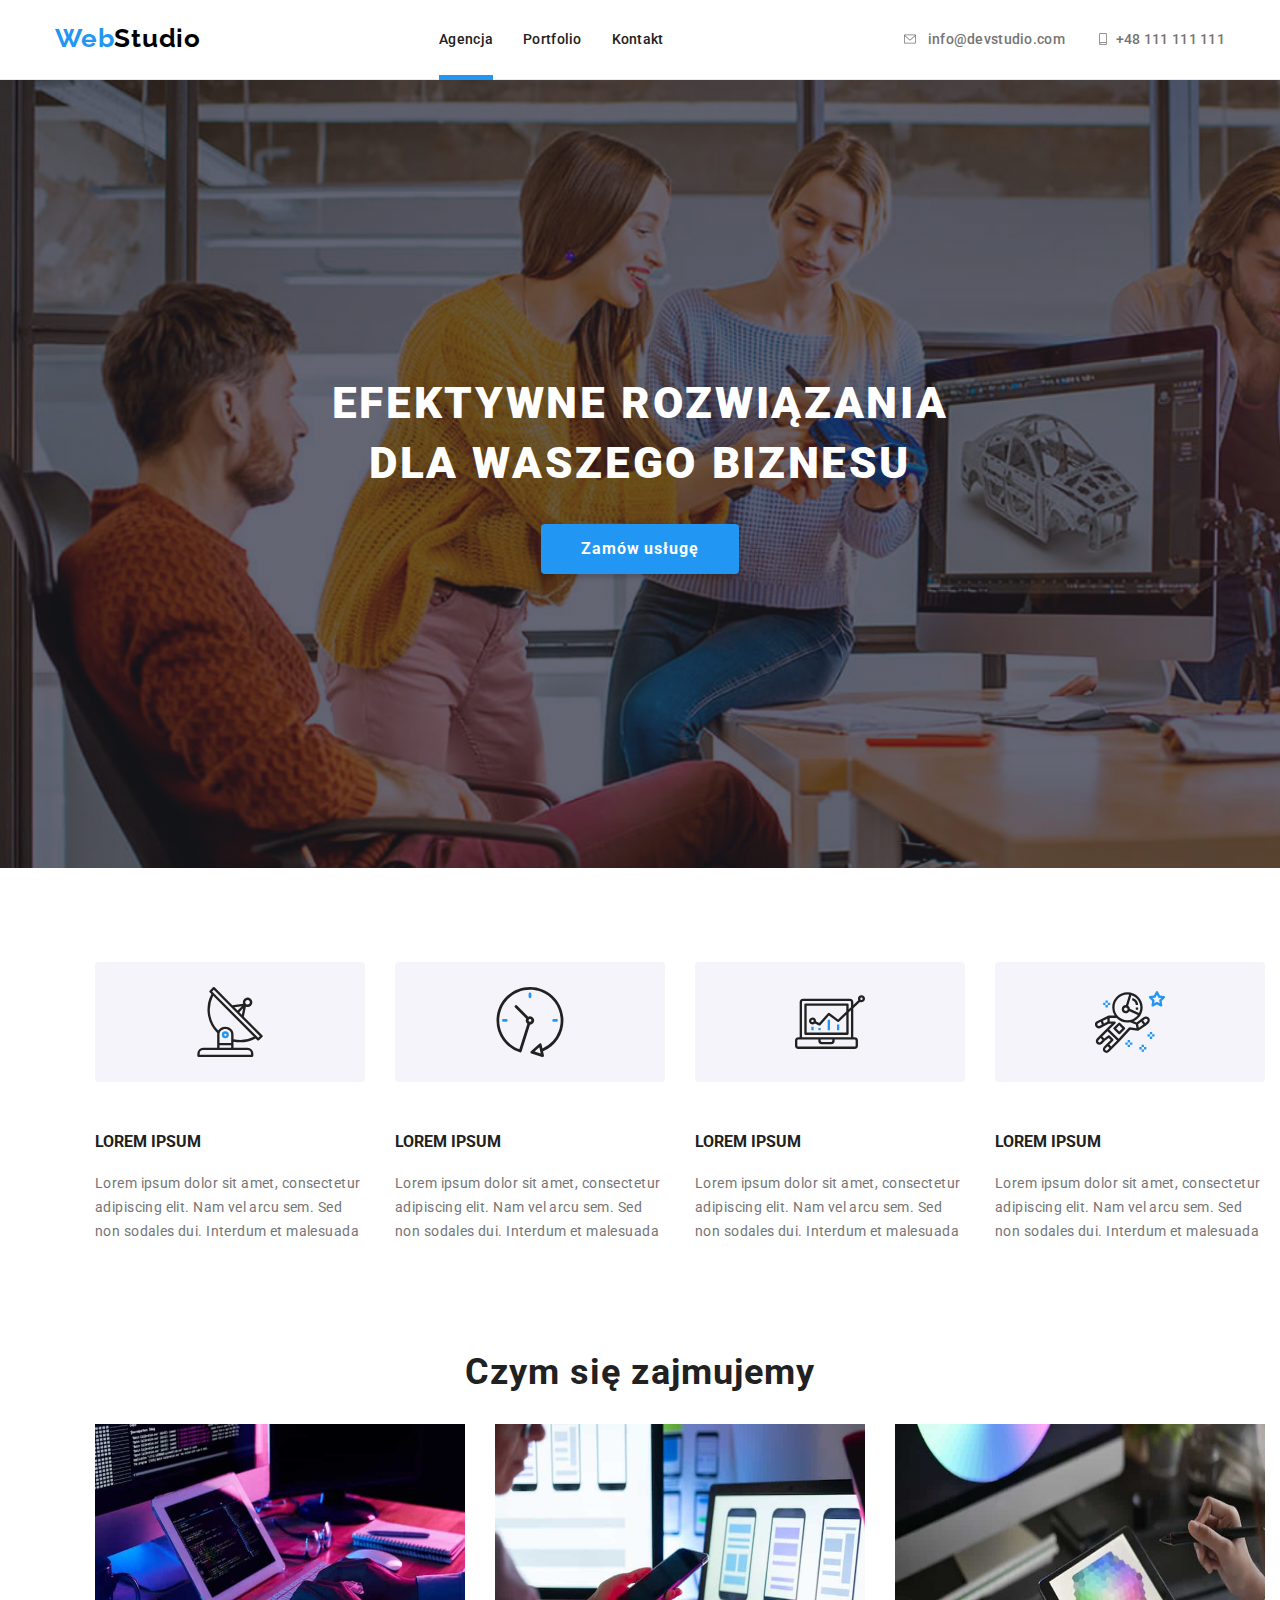
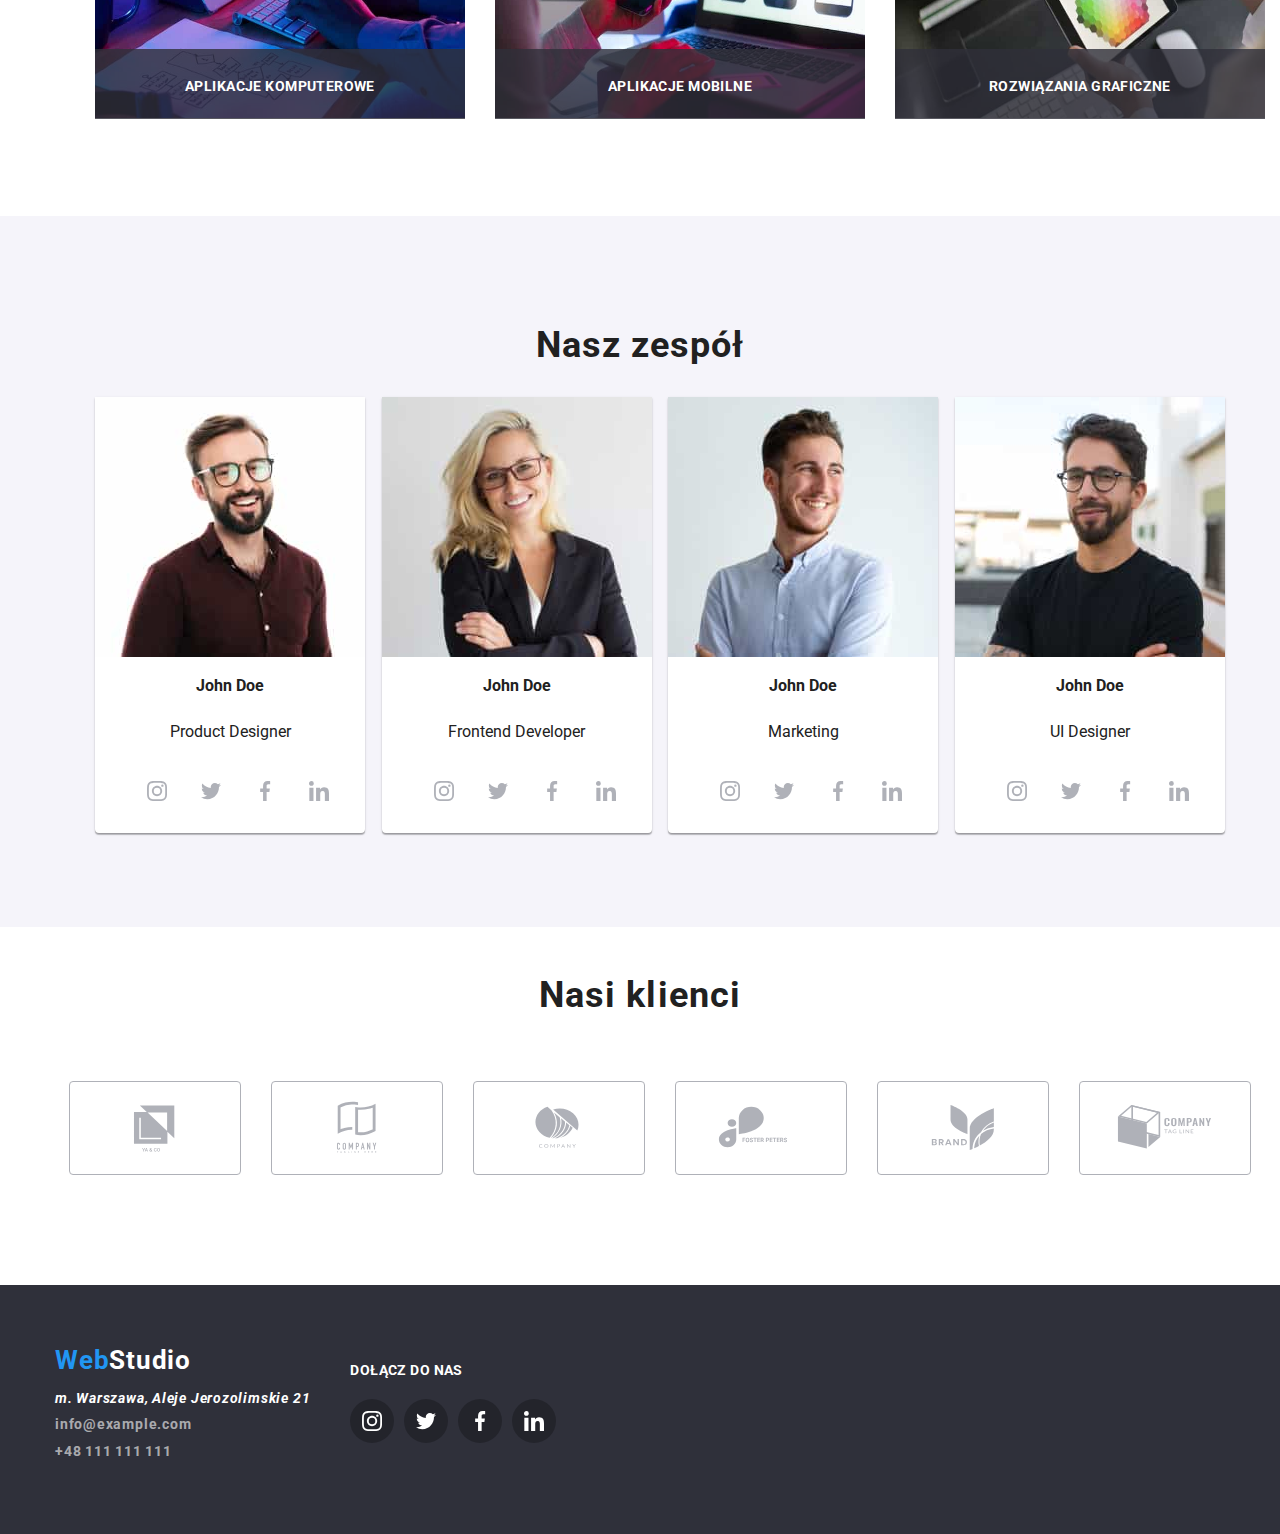
==== commit 9665cbb7: "Is-hidden class reverted" ====
--- a/index.html
+++ b/index.html
@@ -73,7 +73,7 @@
                         <button type="button" class="btn" data-modal-open>
                             Zamów usługę
                         </button>
-                        <div class="backdrop" data-modal>
+                        <div class="backdrop is-hidden" data-modal>
                             <div class="modal">
                                 <button class="close-btn" data-modal-close>
                                     <svg class="close">
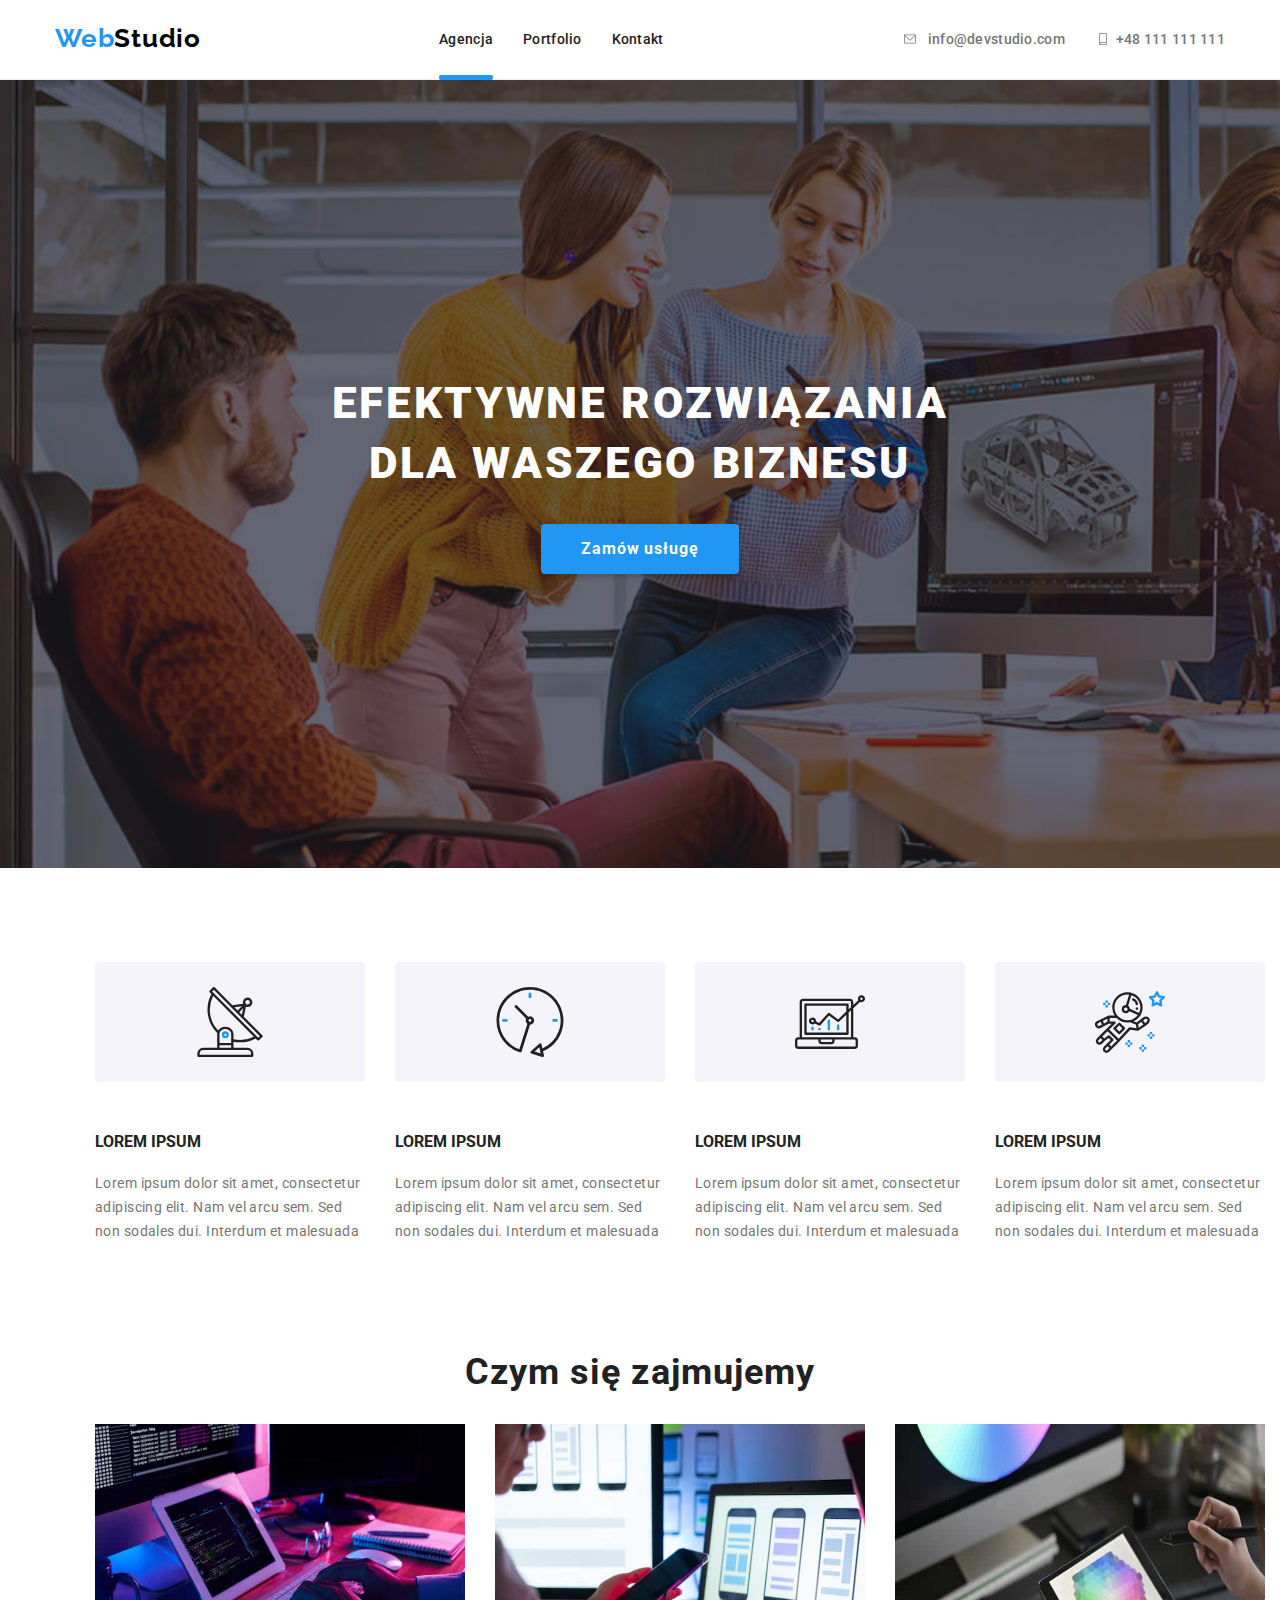
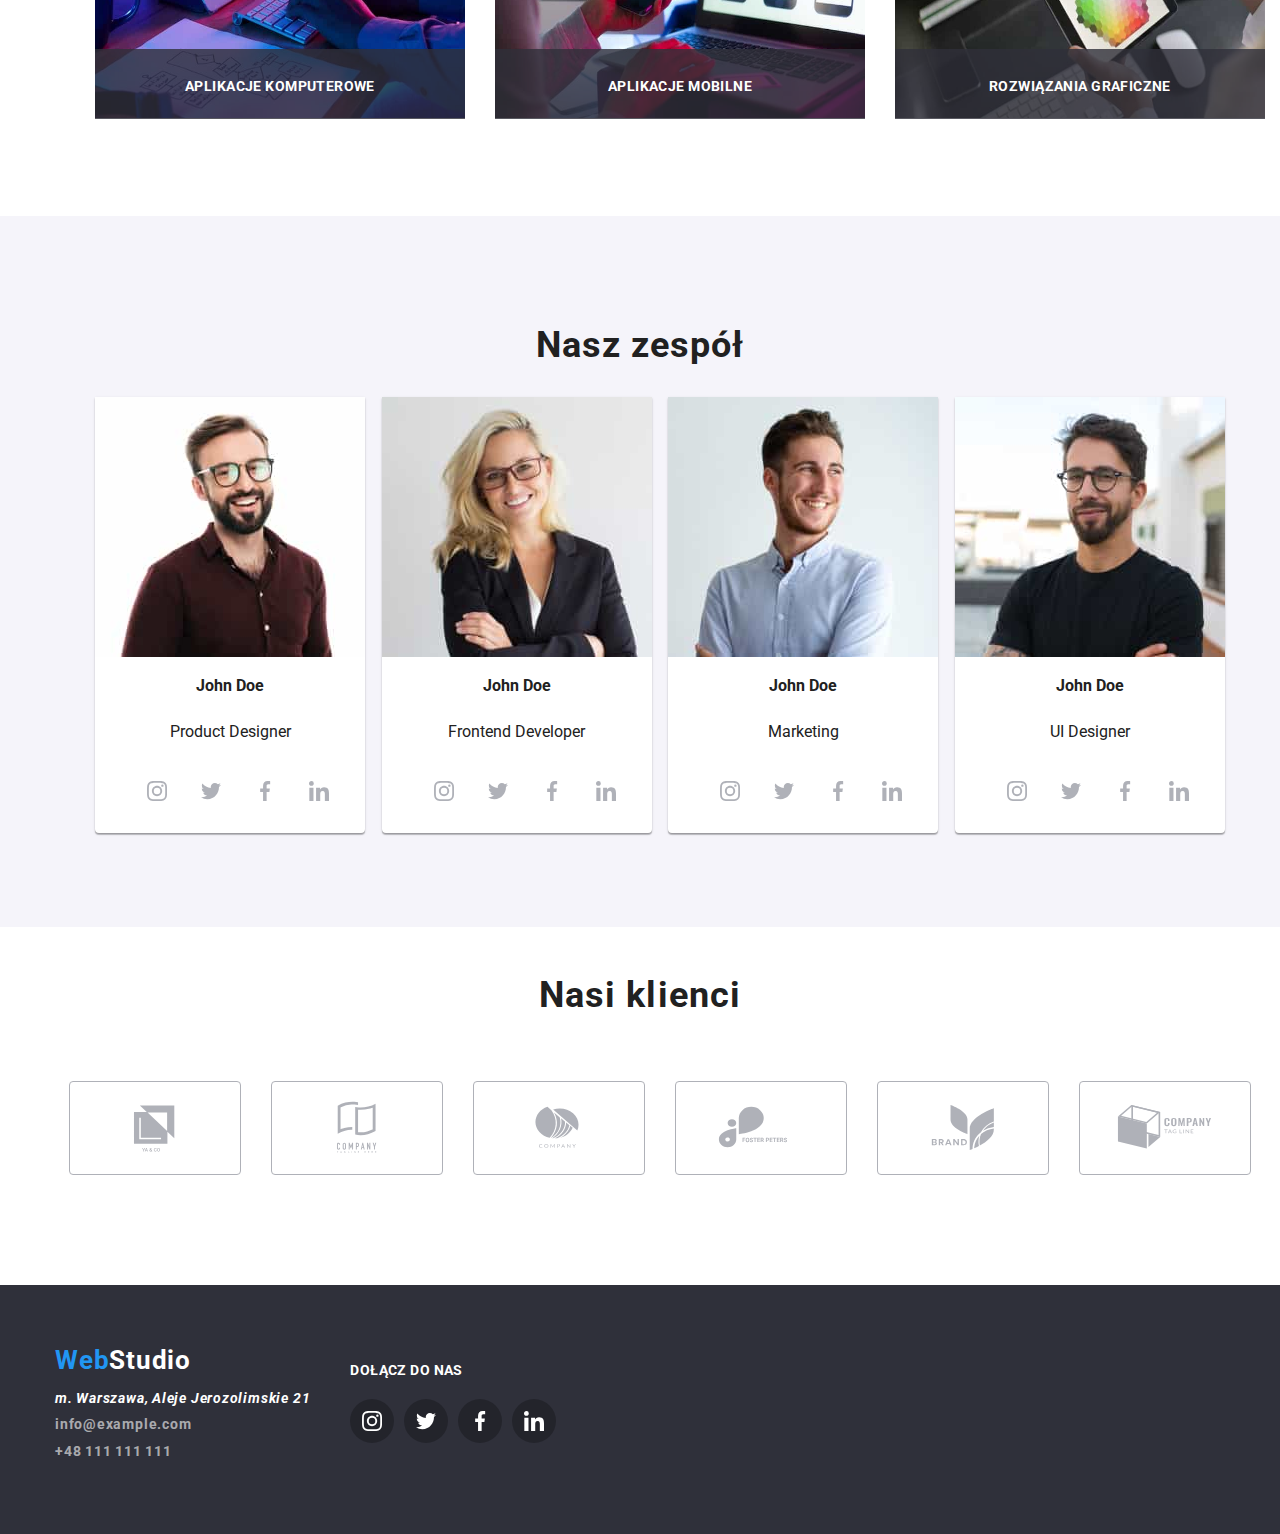
==== commit 3afd5c07: "amendments" ====
--- a/index.html
+++ b/index.html
@@ -442,8 +442,8 @@
                                     </a>
                                 </li>
                                 <li class="item">
-                                    <a class="customer-icon-4">
-                                        <svg class="logo-4">
+                                    <a class="customer-icon">
+                                        <svg class="logo">
                                             <use
                                                 href="./images/icons.svg#icon-Client-4"
                                             ></use>
--- a/css/style.css
+++ b/css/style.css
@@ -28,7 +28,7 @@
     --border-radius: 4px;
     --linear-gradient: rgba(47, 48, 58, 0.4);
     --background-color8: rgba(47, 48, 58, 0.8);
-    --transition: 255ms;
+    --transition: 250ms;
     --transition-timing-function: cubic-bezier(0.4, 0, 0.2, 1);
 }
 .body {
@@ -104,56 +104,64 @@
     gap: 10px;
     align-items: center;
     color: var(--color-text1);
-    transition: color var(--transition);
-    transition-timing-function: var(--transition-timing-function);
+    fill: var(--color-text1);
+    transition: color var(--transition) var(--transition-timing-function),
+        var(--transition) var(--transition-timing-function);
 }
 .mail-link:hover {
     color: var(--color-text3);
-    stroke: var(--color-text3);
+    fill: var(--color-text3);
 }
 
 .tel-link {
     text-decoration: none;
     color: var(--color-text1);
+    fill: var(--color-text1);
+
     display: flex;
     flex-direction: row-reverse;
     gap: 5px;
     align-items: center;
-    transition: color var(--transition);
-    transition-timing-function: var(--transition-timing-function);
+    transition: color var(--transition) var(--transition-timing-function),
+        var(--transition) var(--transition-timing-function);
 }
 .tel-link:hover {
     color: var(--color-text3);
-    stroke: var(--color-text3);
-}
+    fill: var(--color-text3);
+}
+
 .mail-portfolio {
     text-decoration: none;
     color: var(--color-text1);
+    fill: var(--color-text1);
+
     display: flex;
     flex-direction: row-reverse;
     gap: 10px;
     align-items: center;
-    transition: color var(--transition);
-    transition-timing-function: var(--transition-timing-function);
+    transition: color var(--transition) var(--transition-timing-function),
+        var(--transition) var(--transition-timing-function);
 }
 .mail-portfolio:hover {
     color: var(--color-text3);
-    stroke: var(--color-text3);
+    fill: var(--color-text3);
 }
 
 .tel-portfolio {
     text-decoration: none;
     color: var(--color-text1);
+    fill: var(--color-text1);
+
     display: flex;
     flex-direction: row-reverse;
     gap: 5px;
     align-items: center;
-    transition: color var(--transition);
-    transition-timing-function: var(--transition-timing-function);
+    transition: color var(--transition) var(--transition-timing-function),
+        var(--transition) var(--transition-timing-function);
 }
 .tel-portfolio:hover {
     color: var(--color-text3);
-    stroke: var(--color-text3);
+    fill: var(--color-text3);
 }
 .menu {
     display: flex;
@@ -208,6 +216,7 @@
     height: 5px;
     width: 100%;
     left: 0;
+    border-radius: 2px;
 }
 .portfolio:visited {
     color: var(--color-text3);
@@ -390,6 +399,7 @@
 .mail-footer-portfolio {
     text-decoration: none;
     color: var(--color-text6);
+    text-decoration: underline;
 }
 .tel-footer-portfolio {
     text-decoration: none;
@@ -410,8 +420,8 @@
     color: var(--color-text2);
     padding: 6px 22px;
     border-radius: var(--border-radius);
-    transition: color var(--transition);
-    transition-timing-function: var(--transition-timing-function);
+    transition: color var(--transition) var(--transition-timing-function),
+        background-color var(--transition) var(--transition-timing-function);
 }
 .nav-all:hover {
     background-color: var(--color-text3);
@@ -428,8 +438,8 @@
     color: var(--color-text2);
     padding: 6px 22px;
     border-radius: var(--border-radius);
-    transition: color var(--transition);
-    transition-timing-function: var(--transition-timing-function);
+    transition: color var(--transition) var(--transition-timing-function),
+        background-color var(--transition) var(--transition-timing-function);
 }
 .nav-pages:hover {
     background-color: var(--color-text3);
@@ -446,8 +456,8 @@
     color: var(--color-text2);
     padding: 6px 22px;
     border-radius: var(--border-radius);
-    transition: color var(--transition);
-    transition-timing-function: var(--transition-timing-function);
+    transition: color var(--transition) var(--transition-timing-function),
+        background-color var(--transition) var(--transition-timing-function);
 }
 .nav-aplications:hover {
     background-color: var(--color-text3);
@@ -464,8 +474,8 @@
     color: var(--color-text2);
     padding: 6px 22px;
     border-radius: var(--border-radius);
-    transition: color var(--transition);
-    transition-timing-function: var(--transition-timing-function);
+    transition: color var(--transition) var(--transition-timing-function),
+        background-color var(--transition) var(--transition-timing-function);
 }
 .nav-design:hover {
     background-color: var(--color-text3);
@@ -482,8 +492,8 @@
     color: var(--color-text2);
     padding: 6px 22px;
     border-radius: var(--border-radius);
-    transition: color var(--transition);
-    transition-timing-function: var(--transition-timing-function);
+    transition: color var(--transition) var(--transition-timing-function),
+        background-color var(--transition) var(--transition-timing-function);
 }
 .nav-marketing:hover {
     background-color: var(--color-text3);
@@ -503,8 +513,8 @@
     margin-left: 15px;
     cursor: pointer;
     transform: translateY(0);
-    transition: transform var(--transition);
-    transition-timing-function: var(--transition-timing-function);
+    transition: transform var(--transition) var(--transition-timing-function);
+    transition: box-shadow var(--transition) var(--transition-timing-function);
 }
 .card:hover {
     box-shadow: 0px 4px 4px rgba(0, 0, 0, 0.25);
@@ -586,37 +596,26 @@
     width: 106px;
     height: 60px;
 }
-
+.icon-header {
+    transition: fill color var(--transition);
+}
 .customer-icon {
     cursor: pointer;
     border: 1px solid var(--border-color2);
     display: flex;
     padding: 16px 32px;
+    fill: var(--color-text7);
 
     border-radius: 4px;
-    transition: color var(--transition);
-    transition-timing-function: var(--transition-timing-function);
+    transition: fill var(--transition) var(--transition-timing-function),
+        border-color var(--transition) var(--transition-timing-function);
 }
 
 .customer-icon:hover {
     border: 1px solid var(--border-color3);
-    --color1: var(--color-text3);
-}
-.customer-icon-4 {
-    cursor: pointer;
-    border: 1px solid var(--border-color2);
-    display: flex;
-    padding: 16px 32px;
-    --color2: var(--color-text7);
-
-    border-radius: 4px;
-    transition: color var(--transition);
-    transition-timing-function: var(--transition-timing-function);
-}
-.customer-icon-4:hover {
-    border: 1px solid var(--border-color3);
-    --color2: var(--color-text3);
-}
+    fill: var(--color-text3);
+}
+
 .icon-list {
     display: flex;
     text-align: center;
@@ -627,6 +626,7 @@
 .social-icon {
     width: 20px;
     height: 20px;
+    transition: color var(--transition);
 }
 
 .icon-link {
@@ -637,8 +637,8 @@
     justify-content: center;
     background-color: var(--background-color);
     border-radius: 50%;
-    transition: color var(--transition);
-    transition-timing-function: var(--transition-timing-function);
+    transition: background-color var(--transition)
+        var(--transition-timing-function);
 }
 .icon-link:hover {
     background-color: var(--background-color6);
@@ -663,8 +663,8 @@
     background-color: var(--backgraund-color7);
     justify-content: center;
     border-radius: 50%;
-    transition: color var(--transition);
-    transition-timing-function: var(--transition-timing-function);
+    transition: background-color var(--transition)
+        var(--transition-timing-function);
 }
 .icon-link-footer:hover {
     background-color: var(--background-color6);
@@ -750,10 +750,11 @@
 .close {
     width: 20px;
     height: 20px;
-    padding-top: 3px;
     cursor: pointer;
 }
 .close-btn {
     border-radius: 50%;
     border: 0;
-}
+    display: flex;
+    padding: 10px;
+}
